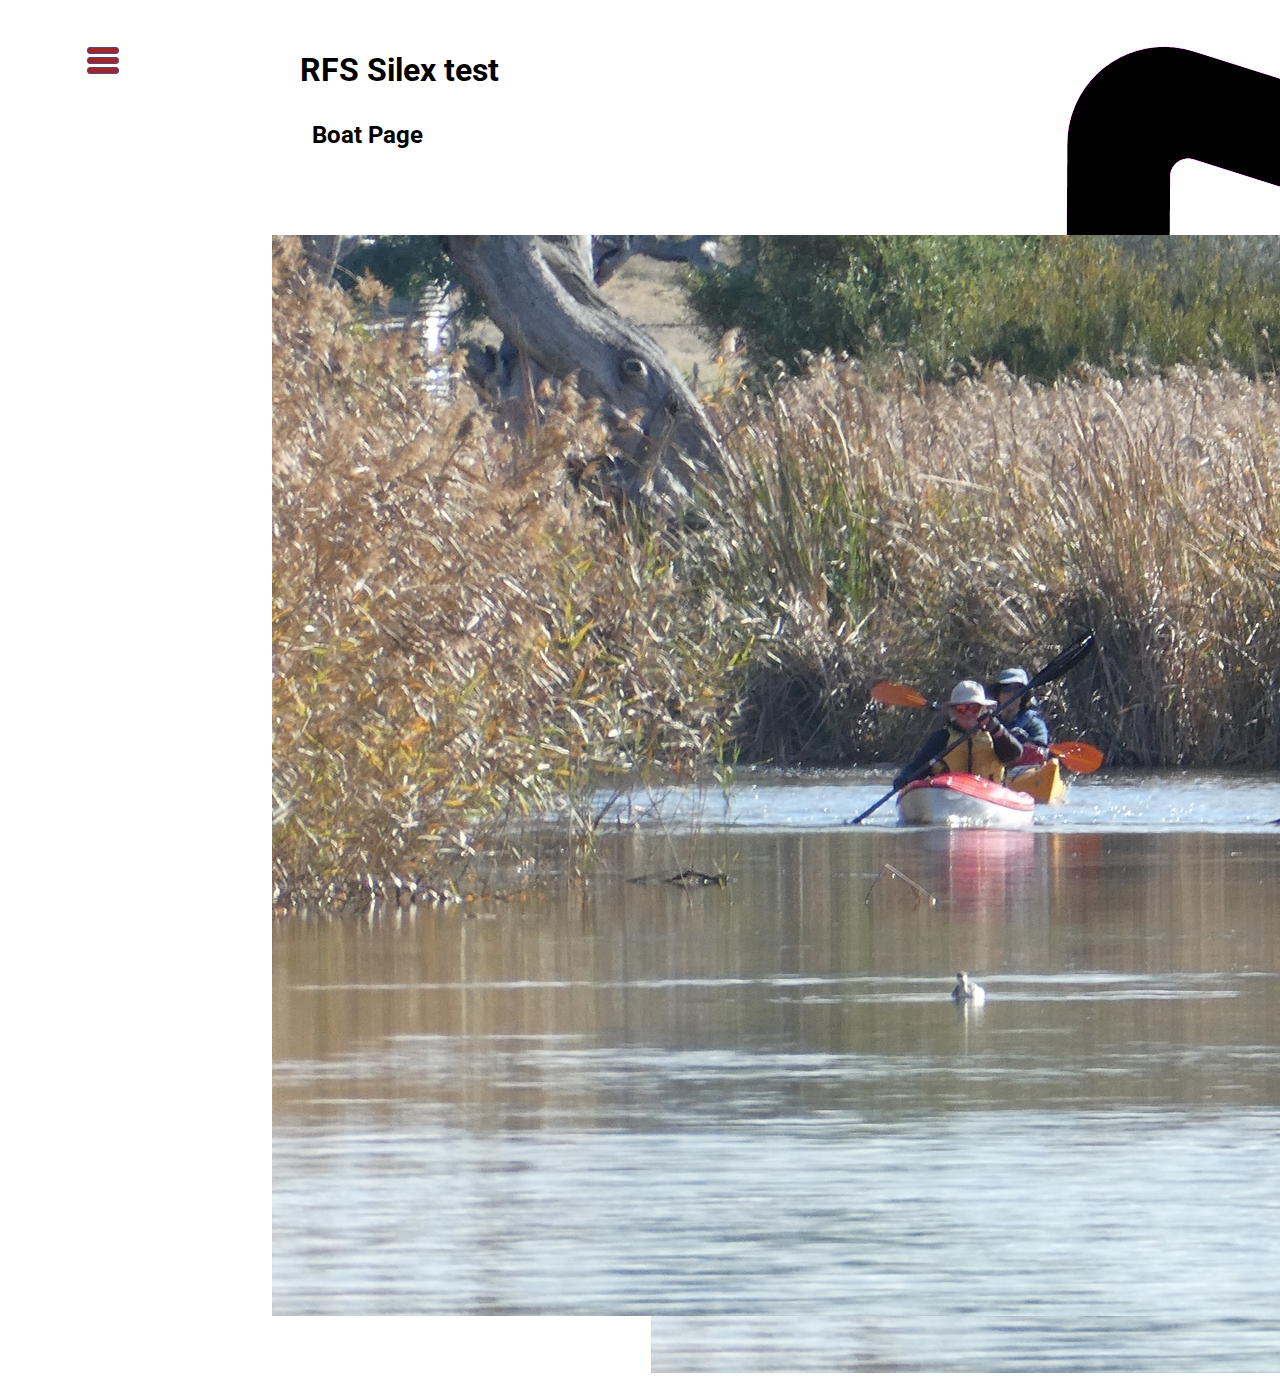
==== index.html @ 720c081d "Batch update" ====
<!DOCTYPE html><html class="" lang=""><head><script type="text/javascript" class="silex-json-styles" data-silex-static="">
    window.silex = window.silex || {}
    window.silex.data = {"site":{"width":1200},"pages":[{"id":"page-home","displayName":"Home","link":{"linkType":"LinkTypePage","href":"#!page-home"},"canDelete":true,"canProperties":true,"canMove":true,"canRename":true,"opened":false},{"id":"page-boat","displayName":"Boat","link":{"linkType":"LinkTypePage","href":"#!page-boat"},"canDelete":true,"canRename":true,"canMove":true,"canProperties":true}]}</script>
    <meta charset="UTF-8">
    <!-- generator meta tag -->
    <!-- leave this for stats and Silex version check -->
    <meta name="generator" content="Silex v2.2.14">
    <!-- End of generator meta tag -->
    <script type="text/javascript" src="https://editor.silex.me/static/2.12/jquery.js" data-silex-static=""></script>
    <script type="text/javascript" src="https://editor.silex.me/static/2.12/jquery-ui.js" data-silex-static="" data-silex-remove-publish=""></script>
    <script type="text/javascript" src="https://editor.silex.me/static/2.12/pageable.js" data-silex-static="" data-silex-remove-publish=""></script>
    <script type="text/javascript" src="https://editor.silex.me/static/2.12/front-end.js" data-silex-static=""></script>
    <link rel="stylesheet" href="https://editor.silex.me/static/2.12/normalize.css" data-silex-static="">
    <link rel="stylesheet" href="https://editor.silex.me/static/2.12/front-end.css" data-silex-static="">

    <style class="silex-style"></style>
    <script type="text/javascript" class="silex-script"></script>
    <style class="silex-inline-styles">.body-initial {background-color: rgba(255,255,255,1); position: static;}.silex-id-1474394621033-3 {position: static; margin-top: -1px;}.silex-id-1474394621032-2 {background-color: transparent; min-height: 436.9499816894531px; position: relative; margin-left: auto; margin-right: auto;}.silex-id-1478366450713-3 {background-color: transparent; position: static; margin-top: -1px;}.silex-id-1478366450713-2 {background-color: transparent; min-height: 100px; position: relative; margin-left: auto; margin-right: auto;}.silex-id-1442914737143-3 {width: 241px; top: 26px; left: 494px; min-height: 51px; position: absolute;}.silex-id-1721386607665-0 {width: 357px; min-height: 81px; position: absolute; top: 22.25px; left: 260px;}.silex-id-1721396195430-1 {width: 221px; height: 392px; position: absolute; top: 21.799999237060547px; left: 525px;}.silex-id-1721396267052-2 {width: 70px; min-height: 27px; position: absolute; background-color: transparent; top: 40px; left: 47px;}.silex-id-1721396365995-4 {width: 218px; min-height: 69.42500305175781px; position: absolute; top: 101px; left: 312px;}.silex-id-1721396398495-5 {width: 350px; height: 222px; position: absolute; top: 235px; left: 272px;}.silex-id-1721396726499-6 {width: 100px; height: 100px; position: absolute; top: 291.8000122308731px; left: 650.8000122308731px;}@media only screen and (max-width: 480px) {}</style>
    <title></title>
    

    
<style class="silex-prodotype-style" data-style-id="all-style">.text-element > .silex-element-content {font-family: 'Roboto', sans-serif;}</style><link href="https://fonts.googleapis.com/css?family=Roboto" rel="stylesheet" class="silex-custom-font"><meta name="viewport" content="width=device-width, initial-scale=1"><style class="silex-style-settings">.website-width {width: 1200px;}@media (min-width: 481px) {.silex-editor {min-width: 1400px;}}</style></head>

<body data-silex-id="body-initial" class="body-initial all-style enable-mobile prevent-resizable prevent-selectable editable-style silex-runtime" data-silex-type="container-element" style="">
    









    
    
    
















<section data-silex-type="container-element" class="container-element editable-style silex-id-1474394621033-3 section-element prevent-resizable page-page-1 page-home paged-element" data-silex-id="silex-id-1474394621033-3">
        <div data-silex-type="container-element" class="editable-style silex-element-content silex-id-1474394621032-2 container-element website-width selected" data-silex-id="silex-id-1474394621032-2" style=""><div data-silex-type="text-element" class="editable-style text-element silex-id-1721386607665-0" data-silex-id="silex-id-1721386607665-0" style=""><div class="silex-element-content normal"><h1>RFS Silex test<br></h1></div></div><div data-silex-type="image-element" class="editable-style image-element silex-id-1721396195430-1" data-silex-id="silex-id-1721396195430-1" style=""><img src="noun-cycling-mountain-bike-776375_RFS.png"></div><div data-silex-type="text-element" class="editable-style text-element silex-id-1721396267052-2 silex-component-hamburger prevent-resizable prevent-auto-z-index page-home paged-element page-boat" data-silex-id="silex-id-1721396267052-2" style=""><div class="silex-element-content normal"><style>.hamburger-menu_1721396949709_157 {position: absolute; z-index: 20;}.silex-editor .hamburger-menu_1721396949709_157 nav {left: -9999px;}.hamburger-menu_1721396949709_157 nav ul {margin-top: 80px;}.hamburger-menu_1721396949709_157 nav {opacity: 0; position: absolute; background-color: #6d7b23; transition: left 1s ease, height 0s ease 1s; left: -300px; width: 300px; height: 20px;}.hamburger-menu_1721396949709_157.open nav {opacity: 1; height: 100vh; left: 0; transition: left 1s ease, height 0s ease 0s;}.hamburger-menu_1721396949709_157 .nav-container {z-index: 10; position: absolute;}.hamburger-menu_1721396949709_157.open .nav-container {}.hamburger-menu_1721396949709_157 .hamburger-btn {z-index: 20; cursor: pointer; position: absolute;}.hamburger-menu_1721396949709_157 .hamburger-btn span {display: block; width: 30px; height: 5px; margin-bottom: 3px; position: relative; background-color: #a12626; border: 1px solid #564488; border-radius: 3px; transition: border-color 0.1s ease-in,
      opacity 0.1s ease-in,
      transform 0.1s ease-in,
      background 0.1s ease-in;}.hamburger-menu_1721396949709_157.open .hamburger-btn span {border-color: rgba(255, 255, 255, 0);}.hamburger-menu_1721396949709_157 .hamburger-btn span:first-child {transform-origin: 4px -2px;}.hamburger-menu_1721396949709_157.open .hamburger-btn span:first-child {transform: rotate(45deg) translate(7px, -4px);}.hamburger-menu_1721396949709_157.open .hamburger-btn span:nth-last-child(2) {opacity: 0;}.hamburger-menu_1721396949709_157 .hamburger-btn span:nth-child(3) {transform-origin: -11px 4px;}.hamburger-menu_1721396949709_157.open .hamburger-btn span:nth-child(3) {transform: rotate(-45deg) translate(0, 12px);}</style>
<!-- inspired by https://codepen.io/erikterwan/pen/EVzeRP -->
<div class="hamburger-menu_1721396949709_157 closed">
    <div class="hamburger-btn ">
      <span></span>
      <span></span>
      <span></span>
    </div>
    <div class="nav-container">
      <div class="prevent-scale">
        <nav class="">
            <ul>
            
                <li><a href="#!page-home" linktype="LinkTypePage" title="Homee" class="page-link-active">Home</a></li>
            
                <li><a href="#!page-boat" linktype="LinkTypePage" title="Canoe">Kayak</a></li>
            
            </ul>
        </nav>
      </div>
  </div>
</div>
<script>
(function() {
  var isOpen = false;
  function close() {
    isOpen = false;
    document.querySelector('.hamburger-menu_1721396949709_157').classList.remove('open');
    document.querySelector('.hamburger-menu_1721396949709_157').classList.add('closed');
  }
  function open() {
    isOpen = true;
    document.querySelector('.hamburger-menu_1721396949709_157').classList.add('open');
    document.querySelector('.hamburger-menu_1721396949709_157').classList.remove('closed');
  }
  function toggle() {
    if(isOpen) close();
    else open();
  }
  function scrollOrResize() {
    close();
    move();
  }
  var silexElement = document.querySelector('.hamburger-menu_1721396949709_157').closest('.editable-style');
  function move() {
    var data = window.silex
    var rect = silexElement.getBoundingClientRect();
    var offset = {
      top: rect.top + data.scrollTop,
      left: rect.left + data.scrollLeft,
    };
    var container = document.querySelector('.hamburger-menu_1721396949709_157 .nav-container');
    container.style.transform = 'translate(' + (data.scrollLeft - (offset.left/data.scale)) + 'px, ' + (data.scrollTop - (offset.top/data.scale)) + 'px)';
  }
  document.querySelector('.hamburger-menu_1721396949709_157 .hamburger-btn').addEventListener('click', function() { toggle(); });
  document.addEventListener('resize', scrollOrResize);
  document.addEventListener('scroll', scrollOrResize);
  scrollOrResize()
  setTimeout(() => scrollOrResize(), 0)
})();
</script>
</div></div></div>
    </section><section data-silex-type="container-element" class="container-element editable-style silex-id-1478366450713-3 section-element prevent-resizable page-page-1 page-home paged-element" data-silex-id="silex-id-1478366450713-3">
        <div data-silex-type="container-element" class="editable-style silex-element-content silex-id-1478366450713-2 container-element website-width" data-silex-id="silex-id-1478366450713-2">

            <div data-silex-id="silex-id-1442914737143-3" class="editable-style silex-id-1442914737143-3 text-element page-home paged-element page-boat" data-silex-type="text-element" style="">
                <div class="silex-element-content normal"><p>Powered by <a href="https://www.silex.me/" target="_blank" title="Silex website builder,  free and open source" linktype="LinkTypeExternal">Silex website builder</a></p></div>
            </div>
        </div>
    </section><div data-silex-type="text-element" class="editable-style text-element silex-id-1721396365995-4 page-boat paged-element" data-silex-id="silex-id-1721396365995-4" style=""><div class="silex-element-content normal"><h2>Boat Page<br></h2></div></div><div data-silex-type="image-element" class="editable-style image-element silex-id-1721396726499-6 page-boat paged-element" data-silex-id="silex-id-1721396726499-6" style=""><img src="P1000773_trim.jpg"></div><div data-silex-type="image-element" class="editable-style image-element silex-id-1721396398495-5 page-boat paged-element" data-silex-id="silex-id-1721396398495-5" style=""><img src="P1000773_trim.jpg"></div></body></html>
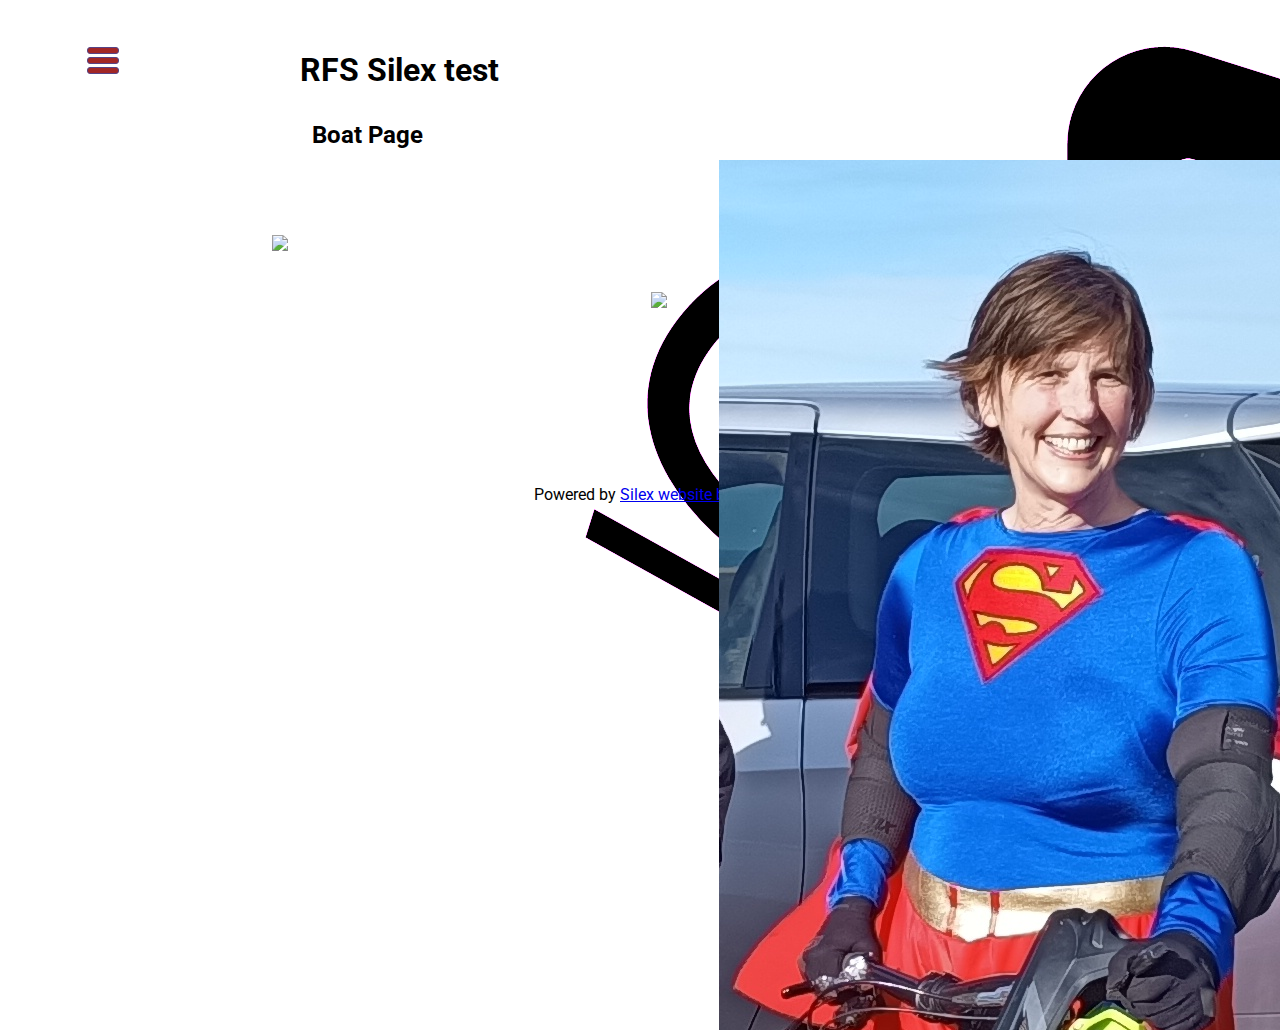
==== commit 5e05b2db: "Batch update" ====
--- a/index.html
+++ b/index.html
@@ -15,7 +15,7 @@
 
     <style class="silex-style"></style>
     <script type="text/javascript" class="silex-script"></script>
-    <style class="silex-inline-styles">.body-initial {background-color: rgba(255,255,255,1); position: static;}.silex-id-1474394621033-3 {position: static; margin-top: -1px;}.silex-id-1474394621032-2 {background-color: transparent; min-height: 436.9499816894531px; position: relative; margin-left: auto; margin-right: auto;}.silex-id-1478366450713-3 {background-color: transparent; position: static; margin-top: -1px;}.silex-id-1478366450713-2 {background-color: transparent; min-height: 100px; position: relative; margin-left: auto; margin-right: auto;}.silex-id-1442914737143-3 {width: 241px; top: 26px; left: 494px; min-height: 51px; position: absolute;}.silex-id-1721386607665-0 {width: 357px; min-height: 81px; position: absolute; top: 22.25px; left: 260px;}.silex-id-1721396195430-1 {width: 221px; height: 392px; position: absolute; top: 21.799999237060547px; left: 525px;}.silex-id-1721396267052-2 {width: 70px; min-height: 27px; position: absolute; background-color: transparent; top: 40px; left: 47px;}.silex-id-1721396365995-4 {width: 218px; min-height: 69.42500305175781px; position: absolute; top: 101px; left: 312px;}.silex-id-1721396398495-5 {width: 350px; height: 222px; position: absolute; top: 235px; left: 272px;}.silex-id-1721396726499-6 {width: 100px; height: 100px; position: absolute; top: 291.8000122308731px; left: 650.8000122308731px;}@media only screen and (max-width: 480px) {}</style>
+    <style class="silex-inline-styles">.body-initial {background-color: rgba(255,255,255,1); position: static;}.silex-id-1474394621033-3 {position: static; margin-top: -1px;}.silex-id-1474394621032-2 {background-color: transparent; min-height: 436.9499816894531px; position: relative; margin-left: auto; margin-right: auto;}.silex-id-1478366450713-3 {background-color: transparent; position: static; margin-top: -1px;}.silex-id-1478366450713-2 {background-color: transparent; min-height: 100px; position: relative; margin-left: auto; margin-right: auto;}.silex-id-1442914737143-3 {width: 241px; top: 26px; left: 494px; min-height: 51px; position: absolute;}.silex-id-1721386607665-0 {width: 357px; min-height: 81px; position: absolute; top: 22.25px; left: 260px;}.silex-id-1721396195430-1 {width: 221px; height: 392px; position: absolute; top: 21.799999237060547px; left: 525px;}.silex-id-1721396267052-2 {width: 70px; min-height: 27px; position: absolute; background-color: transparent; top: 40px; left: 47px;}.silex-id-1721396365995-4 {width: 218px; min-height: 69.42500305175781px; position: absolute; top: 101px; left: 312px;}.silex-id-1721396398495-5 {width: 350px; height: 222px; position: absolute; top: 235px; left: 272px;}.silex-id-1721396726499-6 {width: 100px; height: 100px; position: absolute; top: 291.8000122308731px; left: 650.8000122308731px;}.silex-id-1721397256689-8 {width: 149px; height: 120px; position: absolute; top: 160px; left: 719px;}@media only screen and (max-width: 480px) {}</style>
     <title></title>
     
 
@@ -53,7 +53,7 @@
 
 
 <section data-silex-type="container-element" class="container-element editable-style silex-id-1474394621033-3 section-element prevent-resizable page-page-1 page-home paged-element" data-silex-id="silex-id-1474394621033-3">
-        <div data-silex-type="container-element" class="editable-style silex-element-content silex-id-1474394621032-2 container-element website-width selected" data-silex-id="silex-id-1474394621032-2" style=""><div data-silex-type="text-element" class="editable-style text-element silex-id-1721386607665-0" data-silex-id="silex-id-1721386607665-0" style=""><div class="silex-element-content normal"><h1>RFS Silex test<br></h1></div></div><div data-silex-type="image-element" class="editable-style image-element silex-id-1721396195430-1" data-silex-id="silex-id-1721396195430-1" style=""><img src="noun-cycling-mountain-bike-776375_RFS.png"></div><div data-silex-type="text-element" class="editable-style text-element silex-id-1721396267052-2 silex-component-hamburger prevent-resizable prevent-auto-z-index page-home paged-element page-boat" data-silex-id="silex-id-1721396267052-2" style=""><div class="silex-element-content normal"><style>.hamburger-menu_1721396949709_157 {position: absolute; z-index: 20;}.silex-editor .hamburger-menu_1721396949709_157 nav {left: -9999px;}.hamburger-menu_1721396949709_157 nav ul {margin-top: 80px;}.hamburger-menu_1721396949709_157 nav {opacity: 0; position: absolute; background-color: #6d7b23; transition: left 1s ease, height 0s ease 1s; left: -300px; width: 300px; height: 20px;}.hamburger-menu_1721396949709_157.open nav {opacity: 1; height: 100vh; left: 0; transition: left 1s ease, height 0s ease 0s;}.hamburger-menu_1721396949709_157 .nav-container {z-index: 10; position: absolute;}.hamburger-menu_1721396949709_157.open .nav-container {}.hamburger-menu_1721396949709_157 .hamburger-btn {z-index: 20; cursor: pointer; position: absolute;}.hamburger-menu_1721396949709_157 .hamburger-btn span {display: block; width: 30px; height: 5px; margin-bottom: 3px; position: relative; background-color: #a12626; border: 1px solid #564488; border-radius: 3px; transition: border-color 0.1s ease-in,
+        <div data-silex-type="container-element" class="editable-style silex-element-content silex-id-1474394621032-2 container-element website-width selected" data-silex-id="silex-id-1474394621032-2" style=""><div data-silex-type="text-element" class="editable-style text-element silex-id-1721386607665-0" data-silex-id="silex-id-1721386607665-0" style=""><div class="silex-element-content normal"><h1>RFS Silex test<br></h1></div></div><div data-silex-type="image-element" class="editable-style image-element silex-id-1721396195430-1 page-home paged-element page-boat" data-silex-id="silex-id-1721396195430-1" style=""><img src="noun-cycling-mountain-bike-776375_RFS.png"></div><div data-silex-type="text-element" class="editable-style text-element silex-id-1721396267052-2 silex-component-hamburger prevent-resizable prevent-auto-z-index page-home paged-element page-boat" data-silex-id="silex-id-1721396267052-2" style=""><div class="silex-element-content normal"><style>.hamburger-menu_1721396949709_157 {position: absolute; z-index: 20;}.silex-editor .hamburger-menu_1721396949709_157 nav {left: -9999px;}.hamburger-menu_1721396949709_157 nav ul {margin-top: 80px;}.hamburger-menu_1721396949709_157 nav {opacity: 0; position: absolute; background-color: #6d7b23; transition: left 1s ease, height 0s ease 1s; left: -300px; width: 300px; height: 20px;}.hamburger-menu_1721396949709_157.open nav {opacity: 1; height: 100vh; left: 0; transition: left 1s ease, height 0s ease 0s;}.hamburger-menu_1721396949709_157 .nav-container {z-index: 10; position: absolute;}.hamburger-menu_1721396949709_157.open .nav-container {}.hamburger-menu_1721396949709_157 .hamburger-btn {z-index: 20; cursor: pointer; position: absolute;}.hamburger-menu_1721396949709_157 .hamburger-btn span {display: block; width: 30px; height: 5px; margin-bottom: 3px; position: relative; background-color: #a12626; border: 1px solid #564488; border-radius: 3px; transition: border-color 0.1s ease-in,
       opacity 0.1s ease-in,
       transform 0.1s ease-in,
       background 0.1s ease-in;}.hamburger-menu_1721396949709_157.open .hamburger-btn span {border-color: rgba(255, 255, 255, 0);}.hamburger-menu_1721396949709_157 .hamburger-btn span:first-child {transform-origin: 4px -2px;}.hamburger-menu_1721396949709_157.open .hamburger-btn span:first-child {transform: rotate(45deg) translate(7px, -4px);}.hamburger-menu_1721396949709_157.open .hamburger-btn span:nth-last-child(2) {opacity: 0;}.hamburger-menu_1721396949709_157 .hamburger-btn span:nth-child(3) {transform-origin: -11px 4px;}.hamburger-menu_1721396949709_157.open .hamburger-btn span:nth-child(3) {transform: rotate(-45deg) translate(0, 12px);}</style>
@@ -69,9 +69,9 @@
         <nav class="">
             <ul>
             
-                <li><a href="#!page-home" linktype="LinkTypePage" title="Homee" class="page-link-active">Home</a></li>
+                <li><a href="#!page-home" linktype="LinkTypePage" title="Homee" class="">Home</a></li>
             
-                <li><a href="#!page-boat" linktype="LinkTypePage" title="Canoe">Kayak</a></li>
+                <li><a href="#!page-boat" linktype="LinkTypePage" title="Canoe" class="page-link-active">Kayak</a></li>
             
             </ul>
         </nav>
@@ -125,4 +125,4 @@
                 <div class="silex-element-content normal"><p>Powered by <a href="https://www.silex.me/" target="_blank" title="Silex website builder,  free and open source" linktype="LinkTypeExternal">Silex website builder</a></p></div>
             </div>
         </div>
-    </section><div data-silex-type="text-element" class="editable-style text-element silex-id-1721396365995-4 page-boat paged-element" data-silex-id="silex-id-1721396365995-4" style=""><div class="silex-element-content normal"><h2>Boat Page<br></h2></div></div><div data-silex-type="image-element" class="editable-style image-element silex-id-1721396726499-6 page-boat paged-element" data-silex-id="silex-id-1721396726499-6" style=""><img src="P1000773_trim.jpg"></div><div data-silex-type="image-element" class="editable-style image-element silex-id-1721396398495-5 page-boat paged-element" data-silex-id="silex-id-1721396398495-5" style=""><img src="P1000773_trim.jpg"></div></body></html>+    </section><div data-silex-type="text-element" class="editable-style text-element silex-id-1721396365995-4 page-boat paged-element" data-silex-id="silex-id-1721396365995-4" style=""><div class="silex-element-content normal"><h2>Boat Page<br></h2></div></div><div data-silex-type="image-element" class="editable-style image-element silex-id-1721396726499-6 page-boat paged-element" data-silex-id="silex-id-1721396726499-6" style=""><img src="P1000773_trim.jpg"></div><div data-silex-type="image-element" class="editable-style image-element silex-id-1721396398495-5 page-boat paged-element" data-silex-id="silex-id-1721396398495-5" style=""><img src="P1000773_trim.jpg"></div><div data-silex-type="image-element" class="editable-style image-element silex-id-1721397256689-8 page-boat paged-element" data-silex-id="silex-id-1721397256689-8" style=""><img src="image1.png"></div></body></html>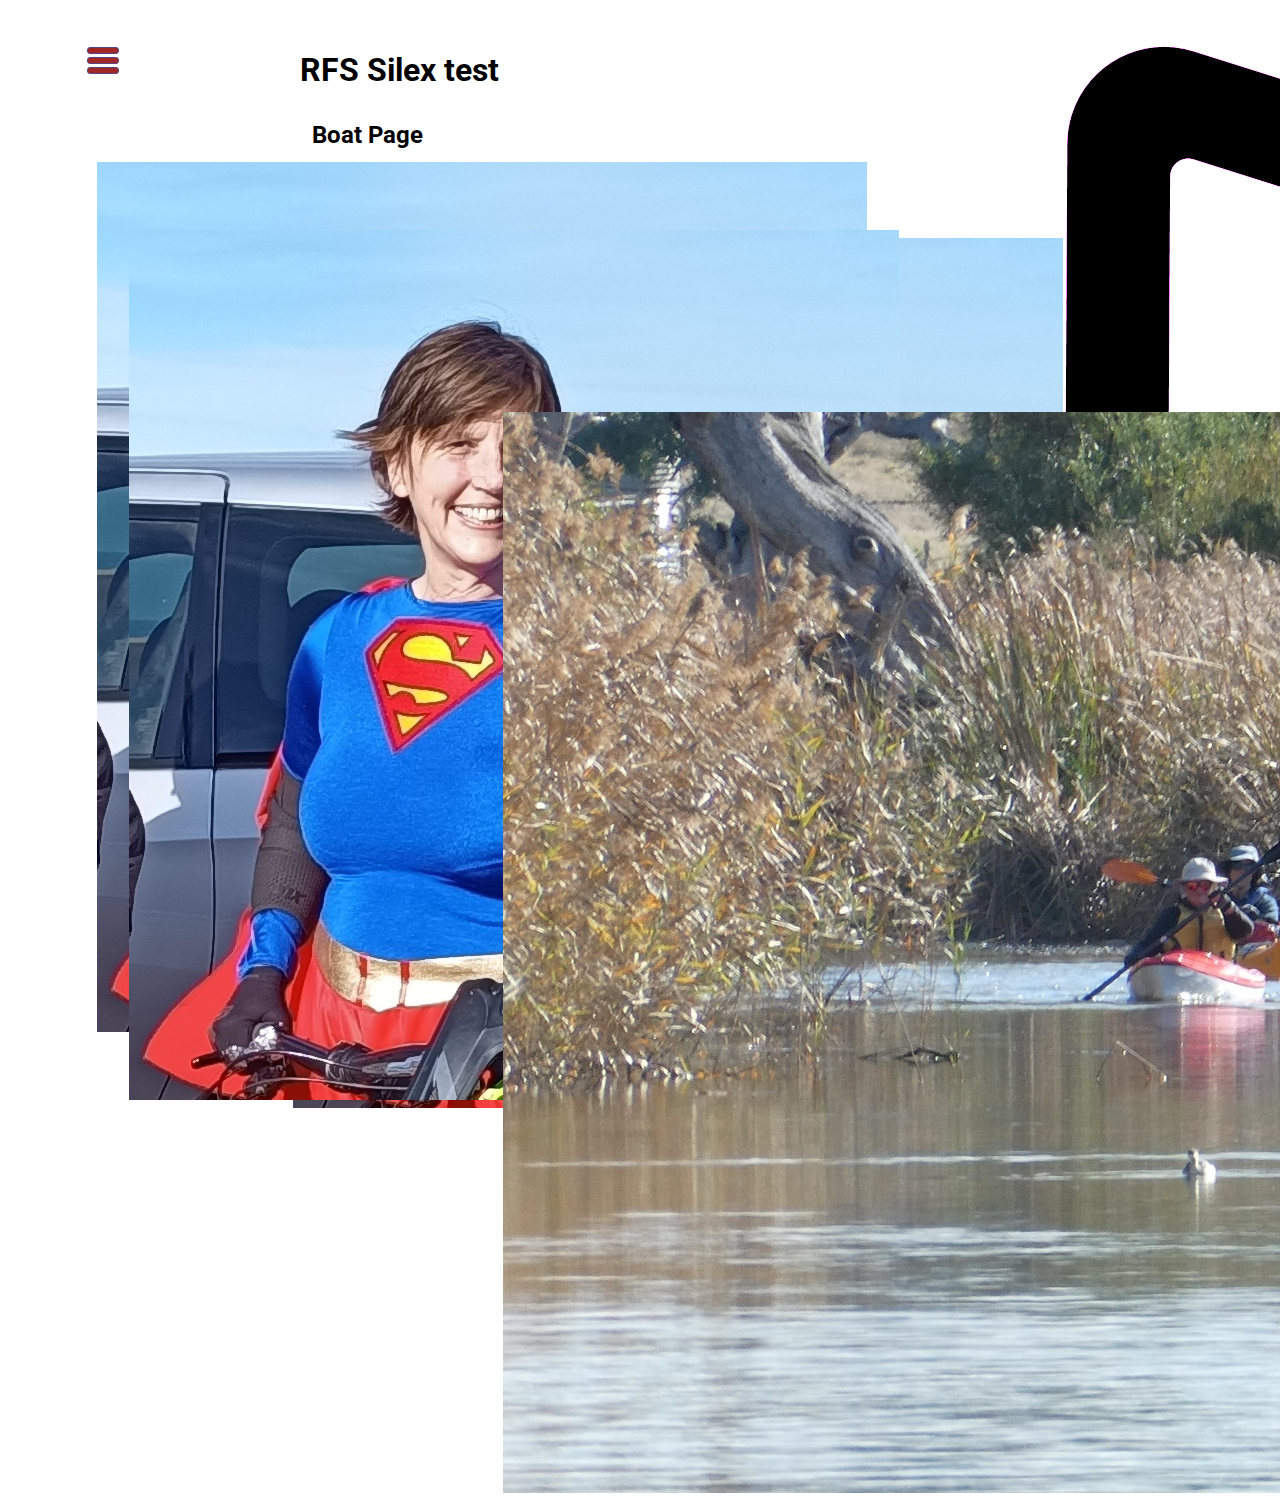
==== commit d6c330eb: "Batch update" ====
--- a/index.html
+++ b/index.html
@@ -1,6 +1,6 @@
 <!DOCTYPE html><html class="" lang=""><head><script type="text/javascript" class="silex-json-styles" data-silex-static="">
     window.silex = window.silex || {}
-    window.silex.data = {"site":{"width":1200},"pages":[{"id":"page-home","displayName":"Home","link":{"linkType":"LinkTypePage","href":"#!page-home"},"canDelete":true,"canProperties":true,"canMove":true,"canRename":true,"opened":false},{"id":"page-boat","displayName":"Boat","link":{"linkType":"LinkTypePage","href":"#!page-boat"},"canDelete":true,"canRename":true,"canMove":true,"canProperties":true}]}</script>
+    window.silex.data = {"site":{"width":1200},"pages":[{"id":"page-home","displayName":"Home","link":{"linkType":"LinkTypePage","href":"#!page-home"},"canDelete":true,"canProperties":true,"canMove":true,"canRename":true,"opened":false},{"id":"page-boat","displayName":"Boat","link":{"linkType":"LinkTypePage","href":"#!page-boat"},"canDelete":true,"canRename":true,"canMove":true,"canProperties":true},{"id":"page-rock","displayName":"Rock","link":{"linkType":"LinkTypePage","href":"#!page-rock"},"canDelete":true,"canRename":true,"canMove":true,"canProperties":true}]}</script>
     <meta charset="UTF-8">
     <!-- generator meta tag -->
     <!-- leave this for stats and Silex version check -->
@@ -15,7 +15,7 @@
 
     <style class="silex-style"></style>
     <script type="text/javascript" class="silex-script"></script>
-    <style class="silex-inline-styles">.body-initial {background-color: rgba(255,255,255,1); position: static;}.silex-id-1474394621033-3 {position: static; margin-top: -1px;}.silex-id-1474394621032-2 {background-color: transparent; min-height: 436.9499816894531px; position: relative; margin-left: auto; margin-right: auto;}.silex-id-1478366450713-3 {background-color: transparent; position: static; margin-top: -1px;}.silex-id-1478366450713-2 {background-color: transparent; min-height: 100px; position: relative; margin-left: auto; margin-right: auto;}.silex-id-1442914737143-3 {width: 241px; top: 26px; left: 494px; min-height: 51px; position: absolute;}.silex-id-1721386607665-0 {width: 357px; min-height: 81px; position: absolute; top: 22.25px; left: 260px;}.silex-id-1721396195430-1 {width: 221px; height: 392px; position: absolute; top: 21.799999237060547px; left: 525px;}.silex-id-1721396267052-2 {width: 70px; min-height: 27px; position: absolute; background-color: transparent; top: 40px; left: 47px;}.silex-id-1721396365995-4 {width: 218px; min-height: 69.42500305175781px; position: absolute; top: 101px; left: 312px;}.silex-id-1721396398495-5 {width: 350px; height: 222px; position: absolute; top: 235px; left: 272px;}.silex-id-1721396726499-6 {width: 100px; height: 100px; position: absolute; top: 291.8000122308731px; left: 650.8000122308731px;}.silex-id-1721397256689-8 {width: 149px; height: 120px; position: absolute; top: 160px; left: 719px;}@media only screen and (max-width: 480px) {}</style>
+    <style class="silex-inline-styles">.body-initial {background-color: rgba(255,255,255,1); position: static;}.silex-id-1474394621033-3 {position: static; margin-top: -1px;}.silex-id-1474394621032-2 {background-color: transparent; min-height: 436.9499816894531px; position: relative; margin-left: auto; margin-right: auto;}.silex-id-1478366450713-3 {background-color: transparent; position: static; margin-top: -1px;}.silex-id-1478366450713-2 {background-color: transparent; min-height: 100px; position: relative; margin-left: auto; margin-right: auto;}.silex-id-1442914737143-3 {width: 241px; top: 26px; left: 494px; min-height: 51px; position: absolute;}.silex-id-1721386607665-0 {width: 357px; min-height: 81px; position: absolute; top: 22.25px; left: 260px;}.silex-id-1721396195430-1 {width: 221px; height: 392px; position: absolute; top: 21.799999237060547px; left: 525px;}.silex-id-1721396267052-2 {width: 70px; min-height: 27px; position: absolute; background-color: transparent; top: 40px; left: 47px;}.silex-id-1721396365995-4 {width: 218px; min-height: 69.42500305175781px; position: absolute; top: 101px; left: 312px;}.silex-id-1721397374177-9 {width: 239px; height: 275px; position: absolute; top: 155px; left: 57px;}.silex-id-1721397445783-10 {width: 291px; height: 312px; position: absolute; top: 238px; left: 293px;}.silex-id-1721397480163-11 {width: 306px; height: 303px; position: absolute; top: 230.19998931884766px; left: 129.00000762939453px;}.silex-id-1721397860298-14 {width: 100px; height: 100px; position: absolute; top: 412px; left: 503px;}@media only screen and (max-width: 480px) {}</style>
     <title></title>
     
 
@@ -53,12 +53,12 @@
 
 
 <section data-silex-type="container-element" class="container-element editable-style silex-id-1474394621033-3 section-element prevent-resizable page-page-1 page-home paged-element" data-silex-id="silex-id-1474394621033-3">
-        <div data-silex-type="container-element" class="editable-style silex-element-content silex-id-1474394621032-2 container-element website-width selected" data-silex-id="silex-id-1474394621032-2" style=""><div data-silex-type="text-element" class="editable-style text-element silex-id-1721386607665-0" data-silex-id="silex-id-1721386607665-0" style=""><div class="silex-element-content normal"><h1>RFS Silex test<br></h1></div></div><div data-silex-type="image-element" class="editable-style image-element silex-id-1721396195430-1 page-home paged-element page-boat" data-silex-id="silex-id-1721396195430-1" style=""><img src="noun-cycling-mountain-bike-776375_RFS.png"></div><div data-silex-type="text-element" class="editable-style text-element silex-id-1721396267052-2 silex-component-hamburger prevent-resizable prevent-auto-z-index page-home paged-element page-boat" data-silex-id="silex-id-1721396267052-2" style=""><div class="silex-element-content normal"><style>.hamburger-menu_1721396949709_157 {position: absolute; z-index: 20;}.silex-editor .hamburger-menu_1721396949709_157 nav {left: -9999px;}.hamburger-menu_1721396949709_157 nav ul {margin-top: 80px;}.hamburger-menu_1721396949709_157 nav {opacity: 0; position: absolute; background-color: #6d7b23; transition: left 1s ease, height 0s ease 1s; left: -300px; width: 300px; height: 20px;}.hamburger-menu_1721396949709_157.open nav {opacity: 1; height: 100vh; left: 0; transition: left 1s ease, height 0s ease 0s;}.hamburger-menu_1721396949709_157 .nav-container {z-index: 10; position: absolute;}.hamburger-menu_1721396949709_157.open .nav-container {}.hamburger-menu_1721396949709_157 .hamburger-btn {z-index: 20; cursor: pointer; position: absolute;}.hamburger-menu_1721396949709_157 .hamburger-btn span {display: block; width: 30px; height: 5px; margin-bottom: 3px; position: relative; background-color: #a12626; border: 1px solid #564488; border-radius: 3px; transition: border-color 0.1s ease-in,
+        <div data-silex-type="container-element" class="editable-style silex-element-content silex-id-1474394621032-2 container-element website-width selected" data-silex-id="silex-id-1474394621032-2" style=""><div data-silex-type="text-element" class="editable-style text-element silex-id-1721386607665-0" data-silex-id="silex-id-1721386607665-0" style=""><div class="silex-element-content normal"><h1>RFS Silex test<br></h1></div></div><div data-silex-type="image-element" class="editable-style image-element silex-id-1721396195430-1 page-home paged-element page-boat" data-silex-id="silex-id-1721396195430-1" style=""><img src="noun-cycling-mountain-bike-776375_RFS.png"></div><div data-silex-type="text-element" class="editable-style text-element silex-id-1721396267052-2 silex-component-hamburger prevent-resizable prevent-auto-z-index page-home paged-element page-boat page-rock" data-silex-id="silex-id-1721396267052-2" style=""><div class="silex-element-content normal"><style>.hamburger-menu_1721398228357_553 {position: absolute; z-index: 20;}.silex-editor .hamburger-menu_1721398228357_553 nav {left: -9999px;}.hamburger-menu_1721398228357_553 nav ul {margin-top: 80px;}.hamburger-menu_1721398228357_553 nav {opacity: 0; position: absolute; background-color: #6d7b23; transition: left 1s ease, height 0s ease 1s; left: -300px; width: 300px; height: 20px;}.hamburger-menu_1721398228357_553.open nav {opacity: 1; height: 100vh; left: 0; transition: left 1s ease, height 0s ease 0s;}.hamburger-menu_1721398228357_553 .nav-container {z-index: 10; position: absolute;}.hamburger-menu_1721398228357_553.open .nav-container {}.hamburger-menu_1721398228357_553 .hamburger-btn {z-index: 20; cursor: pointer; position: absolute;}.hamburger-menu_1721398228357_553 .hamburger-btn span {display: block; width: 30px; height: 5px; margin-bottom: 3px; position: relative; background-color: #a12626; border: 1px solid #564488; border-radius: 3px; transition: border-color 0.1s ease-in,
       opacity 0.1s ease-in,
       transform 0.1s ease-in,
-      background 0.1s ease-in;}.hamburger-menu_1721396949709_157.open .hamburger-btn span {border-color: rgba(255, 255, 255, 0);}.hamburger-menu_1721396949709_157 .hamburger-btn span:first-child {transform-origin: 4px -2px;}.hamburger-menu_1721396949709_157.open .hamburger-btn span:first-child {transform: rotate(45deg) translate(7px, -4px);}.hamburger-menu_1721396949709_157.open .hamburger-btn span:nth-last-child(2) {opacity: 0;}.hamburger-menu_1721396949709_157 .hamburger-btn span:nth-child(3) {transform-origin: -11px 4px;}.hamburger-menu_1721396949709_157.open .hamburger-btn span:nth-child(3) {transform: rotate(-45deg) translate(0, 12px);}</style>
+      background 0.1s ease-in;}.hamburger-menu_1721398228357_553.open .hamburger-btn span {border-color: rgba(255, 255, 255, 0);}.hamburger-menu_1721398228357_553 .hamburger-btn span:first-child {transform-origin: 4px -2px;}.hamburger-menu_1721398228357_553.open .hamburger-btn span:first-child {transform: rotate(45deg) translate(7px, -4px);}.hamburger-menu_1721398228357_553.open .hamburger-btn span:nth-last-child(2) {opacity: 0;}.hamburger-menu_1721398228357_553 .hamburger-btn span:nth-child(3) {transform-origin: -11px 4px;}.hamburger-menu_1721398228357_553.open .hamburger-btn span:nth-child(3) {transform: rotate(-45deg) translate(0, 12px);}</style>
 <!-- inspired by https://codepen.io/erikterwan/pen/EVzeRP -->
-<div class="hamburger-menu_1721396949709_157 closed">
+<div class="hamburger-menu_1721398228357_553 closed">
     <div class="hamburger-btn ">
       <span></span>
       <span></span>
@@ -69,9 +69,11 @@
         <nav class="">
             <ul>
             
-                <li><a href="#!page-home" linktype="LinkTypePage" title="Homee" class="">Home</a></li>
+                <li><a href="#!page-home" linktype="LinkTypePage" title="Homee">Home</a></li>
             
-                <li><a href="#!page-boat" linktype="LinkTypePage" title="Canoe" class="page-link-active">Kayak</a></li>
+                <li><a href="#!page-boat" linktype="LinkTypePage" title="Canoe">Kayak</a></li>
+            
+                <li><a href="#!page-rock" linktype="LinkTypePage" title="Wok">Rock</a></li>
             
             </ul>
         </nav>
@@ -83,13 +85,13 @@
   var isOpen = false;
   function close() {
     isOpen = false;
-    document.querySelector('.hamburger-menu_1721396949709_157').classList.remove('open');
-    document.querySelector('.hamburger-menu_1721396949709_157').classList.add('closed');
+    document.querySelector('.hamburger-menu_1721398228357_553').classList.remove('open');
+    document.querySelector('.hamburger-menu_1721398228357_553').classList.add('closed');
   }
   function open() {
     isOpen = true;
-    document.querySelector('.hamburger-menu_1721396949709_157').classList.add('open');
-    document.querySelector('.hamburger-menu_1721396949709_157').classList.remove('closed');
+    document.querySelector('.hamburger-menu_1721398228357_553').classList.add('open');
+    document.querySelector('.hamburger-menu_1721398228357_553').classList.remove('closed');
   }
   function toggle() {
     if(isOpen) close();
@@ -99,7 +101,7 @@
     close();
     move();
   }
-  var silexElement = document.querySelector('.hamburger-menu_1721396949709_157').closest('.editable-style');
+  var silexElement = document.querySelector('.hamburger-menu_1721398228357_553').closest('.editable-style');
   function move() {
     var data = window.silex
     var rect = silexElement.getBoundingClientRect();
@@ -107,17 +109,17 @@
       top: rect.top + data.scrollTop,
       left: rect.left + data.scrollLeft,
     };
-    var container = document.querySelector('.hamburger-menu_1721396949709_157 .nav-container');
+    var container = document.querySelector('.hamburger-menu_1721398228357_553 .nav-container');
     container.style.transform = 'translate(' + (data.scrollLeft - (offset.left/data.scale)) + 'px, ' + (data.scrollTop - (offset.top/data.scale)) + 'px)';
   }
-  document.querySelector('.hamburger-menu_1721396949709_157 .hamburger-btn').addEventListener('click', function() { toggle(); });
+  document.querySelector('.hamburger-menu_1721398228357_553 .hamburger-btn').addEventListener('click', function() { toggle(); });
   document.addEventListener('resize', scrollOrResize);
   document.addEventListener('scroll', scrollOrResize);
   scrollOrResize()
   setTimeout(() => scrollOrResize(), 0)
 })();
 </script>
-</div></div></div>
+</div></div><div data-silex-type="image-element" class="editable-style image-element silex-id-1721397374177-9" data-silex-id="silex-id-1721397374177-9" style=""><img src="image1.png"></div></div>
     </section><section data-silex-type="container-element" class="container-element editable-style silex-id-1478366450713-3 section-element prevent-resizable page-page-1 page-home paged-element" data-silex-id="silex-id-1478366450713-3">
         <div data-silex-type="container-element" class="editable-style silex-element-content silex-id-1478366450713-2 container-element website-width" data-silex-id="silex-id-1478366450713-2">
 
@@ -125,4 +127,4 @@
                 <div class="silex-element-content normal"><p>Powered by <a href="https://www.silex.me/" target="_blank" title="Silex website builder,  free and open source" linktype="LinkTypeExternal">Silex website builder</a></p></div>
             </div>
         </div>
-    </section><div data-silex-type="text-element" class="editable-style text-element silex-id-1721396365995-4 page-boat paged-element" data-silex-id="silex-id-1721396365995-4" style=""><div class="silex-element-content normal"><h2>Boat Page<br></h2></div></div><div data-silex-type="image-element" class="editable-style image-element silex-id-1721396726499-6 page-boat paged-element" data-silex-id="silex-id-1721396726499-6" style=""><img src="P1000773_trim.jpg"></div><div data-silex-type="image-element" class="editable-style image-element silex-id-1721396398495-5 page-boat paged-element" data-silex-id="silex-id-1721396398495-5" style=""><img src="P1000773_trim.jpg"></div><div data-silex-type="image-element" class="editable-style image-element silex-id-1721397256689-8 page-boat paged-element" data-silex-id="silex-id-1721397256689-8" style=""><img src="image1.png"></div></body></html>+    </section><div data-silex-type="text-element" class="editable-style text-element silex-id-1721396365995-4 page-boat paged-element" data-silex-id="silex-id-1721396365995-4" style=""><div class="silex-element-content normal"><h2>Boat Page<br></h2></div></div><div data-silex-type="image-element" class="editable-style image-element silex-id-1721397445783-10 page-rock paged-element" data-silex-id="silex-id-1721397445783-10" style=""><img src="image1.png"></div><div data-silex-type="image-element" class="editable-style image-element silex-id-1721397480163-11 page-boat paged-element" data-silex-id="silex-id-1721397480163-11" style=""><img src="image1.png"></div><div data-silex-type="image-element" class="editable-style image-element silex-id-1721397860298-14 page-boat paged-element" data-silex-id="silex-id-1721397860298-14"><img src="P1000773_trim.jpg"></div></body></html>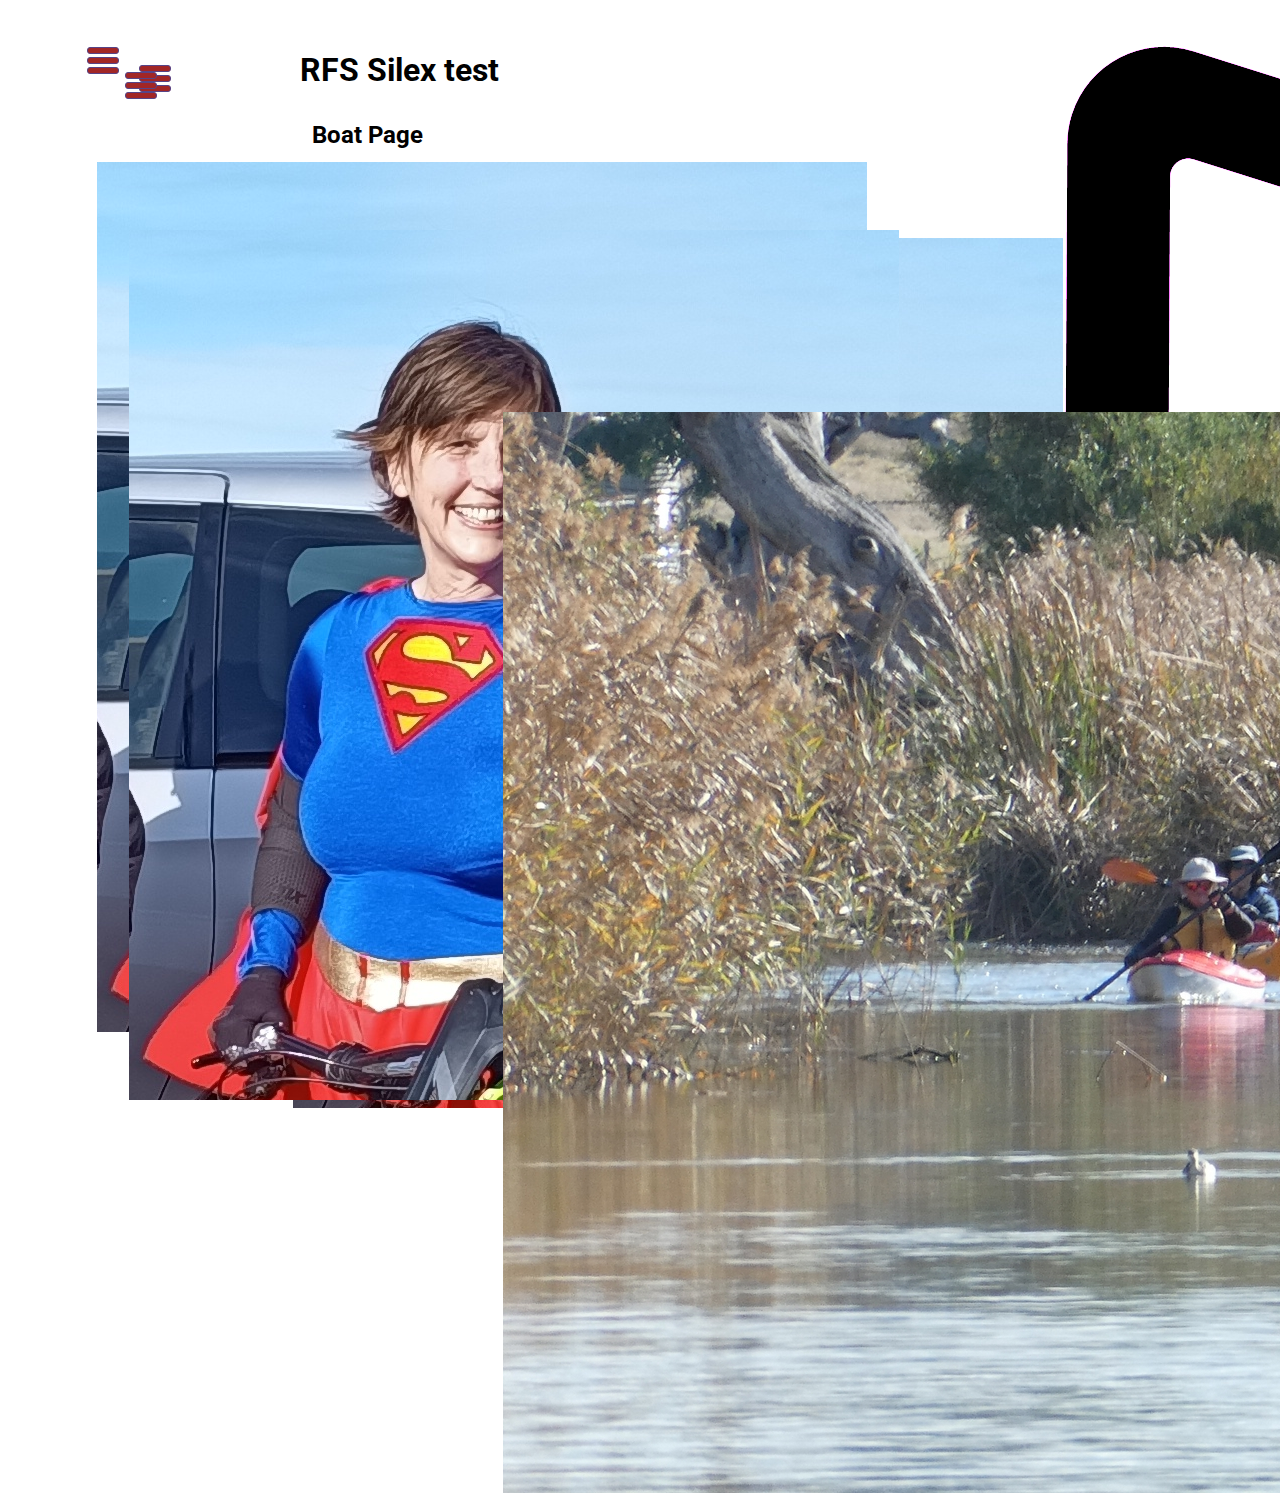
==== commit 88a7a3cb: "Batch update" ====
--- a/index.html
+++ b/index.html
@@ -15,7 +15,7 @@
 
     <style class="silex-style"></style>
     <script type="text/javascript" class="silex-script"></script>
-    <style class="silex-inline-styles">.body-initial {background-color: rgba(255,255,255,1); position: static;}.silex-id-1474394621033-3 {position: static; margin-top: -1px;}.silex-id-1474394621032-2 {background-color: transparent; min-height: 436.9499816894531px; position: relative; margin-left: auto; margin-right: auto;}.silex-id-1478366450713-3 {background-color: transparent; position: static; margin-top: -1px;}.silex-id-1478366450713-2 {background-color: transparent; min-height: 100px; position: relative; margin-left: auto; margin-right: auto;}.silex-id-1442914737143-3 {width: 241px; top: 26px; left: 494px; min-height: 51px; position: absolute;}.silex-id-1721386607665-0 {width: 357px; min-height: 81px; position: absolute; top: 22.25px; left: 260px;}.silex-id-1721396195430-1 {width: 221px; height: 392px; position: absolute; top: 21.799999237060547px; left: 525px;}.silex-id-1721396267052-2 {width: 70px; min-height: 27px; position: absolute; background-color: transparent; top: 40px; left: 47px;}.silex-id-1721396365995-4 {width: 218px; min-height: 69.42500305175781px; position: absolute; top: 101px; left: 312px;}.silex-id-1721397374177-9 {width: 239px; height: 275px; position: absolute; top: 155px; left: 57px;}.silex-id-1721397445783-10 {width: 291px; height: 312px; position: absolute; top: 238px; left: 293px;}.silex-id-1721397480163-11 {width: 306px; height: 303px; position: absolute; top: 230.19998931884766px; left: 129.00000762939453px;}.silex-id-1721397860298-14 {width: 100px; height: 100px; position: absolute; top: 412px; left: 503px;}@media only screen and (max-width: 480px) {}</style>
+    <style class="silex-inline-styles">.body-initial {background-color: rgba(255,255,255,1); position: static;}.silex-id-1474394621033-3 {position: static; margin-top: -1px;}.silex-id-1474394621032-2 {background-color: transparent; min-height: 436.9499816894531px; position: relative; margin-left: auto; margin-right: auto;}.silex-id-1478366450713-3 {background-color: transparent; position: static; margin-top: -1px;}.silex-id-1478366450713-2 {background-color: transparent; min-height: 100px; position: relative; margin-left: auto; margin-right: auto;}.silex-id-1442914737143-3 {width: 241px; top: 26px; left: 494px; min-height: 51px; position: absolute;}.silex-id-1721386607665-0 {width: 357px; min-height: 81px; position: absolute; top: 22.25px; left: 260px;}.silex-id-1721396195430-1 {width: 221px; height: 392px; position: absolute; top: 21.799999237060547px; left: 525px;}.silex-id-1721396267052-2 {width: 70px; min-height: 27px; position: absolute; background-color: transparent; top: 40px; left: 47px;}.silex-id-1721396365995-4 {width: 218px; min-height: 69.42500305175781px; position: absolute; top: 101px; left: 312px;}.silex-id-1721397374177-9 {width: 239px; height: 275px; position: absolute; top: 155px; left: 57px;}.silex-id-1721397445783-10 {width: 291px; height: 312px; position: absolute; top: 238px; left: 293px;}.silex-id-1721397480163-11 {width: 306px; height: 303px; position: absolute; top: 230.19998931884766px; left: 129.00000762939453px;}.silex-id-1721397860298-14 {width: 100px; height: 100px; position: absolute; top: 412px; left: 503px;}.silex-id-1721398284459-15 {width: 70px; min-height: 27px; position: absolute; background-color: transparent; top: 64.99999541044235px; left: 139.00001525878906px;}.silex-id-1721398292650-16 {width: 70px; min-height: 27px; position: absolute; background-color: transparent; top: 71.80001223087311px; left: 124.60002446174622px;}@media only screen and (max-width: 480px) {}</style>
     <title></title>
     
 
@@ -53,7 +53,7 @@
 
 
 <section data-silex-type="container-element" class="container-element editable-style silex-id-1474394621033-3 section-element prevent-resizable page-page-1 page-home paged-element" data-silex-id="silex-id-1474394621033-3">
-        <div data-silex-type="container-element" class="editable-style silex-element-content silex-id-1474394621032-2 container-element website-width selected" data-silex-id="silex-id-1474394621032-2" style=""><div data-silex-type="text-element" class="editable-style text-element silex-id-1721386607665-0" data-silex-id="silex-id-1721386607665-0" style=""><div class="silex-element-content normal"><h1>RFS Silex test<br></h1></div></div><div data-silex-type="image-element" class="editable-style image-element silex-id-1721396195430-1 page-home paged-element page-boat" data-silex-id="silex-id-1721396195430-1" style=""><img src="noun-cycling-mountain-bike-776375_RFS.png"></div><div data-silex-type="text-element" class="editable-style text-element silex-id-1721396267052-2 silex-component-hamburger prevent-resizable prevent-auto-z-index page-home paged-element page-boat page-rock" data-silex-id="silex-id-1721396267052-2" style=""><div class="silex-element-content normal"><style>.hamburger-menu_1721398228357_553 {position: absolute; z-index: 20;}.silex-editor .hamburger-menu_1721398228357_553 nav {left: -9999px;}.hamburger-menu_1721398228357_553 nav ul {margin-top: 80px;}.hamburger-menu_1721398228357_553 nav {opacity: 0; position: absolute; background-color: #6d7b23; transition: left 1s ease, height 0s ease 1s; left: -300px; width: 300px; height: 20px;}.hamburger-menu_1721398228357_553.open nav {opacity: 1; height: 100vh; left: 0; transition: left 1s ease, height 0s ease 0s;}.hamburger-menu_1721398228357_553 .nav-container {z-index: 10; position: absolute;}.hamburger-menu_1721398228357_553.open .nav-container {}.hamburger-menu_1721398228357_553 .hamburger-btn {z-index: 20; cursor: pointer; position: absolute;}.hamburger-menu_1721398228357_553 .hamburger-btn span {display: block; width: 30px; height: 5px; margin-bottom: 3px; position: relative; background-color: #a12626; border: 1px solid #564488; border-radius: 3px; transition: border-color 0.1s ease-in,
+        <div data-silex-type="container-element" class="editable-style silex-element-content silex-id-1474394621032-2 container-element website-width selected" data-silex-id="silex-id-1474394621032-2" style=""><div data-silex-type="text-element" class="editable-style text-element silex-id-1721386607665-0" data-silex-id="silex-id-1721386607665-0" style=""><div class="silex-element-content normal"><h1>RFS Silex test<br></h1></div></div><div data-silex-type="image-element" class="editable-style image-element silex-id-1721396195430-1 page-home paged-element page-boat" data-silex-id="silex-id-1721396195430-1" style=""><img src="noun-cycling-mountain-bike-776375_RFS.png"></div><div data-silex-type="image-element" class="editable-style image-element silex-id-1721397374177-9" data-silex-id="silex-id-1721397374177-9" style=""><img src="image1.png"></div><div data-silex-type="text-element" class="editable-style text-element silex-id-1721396267052-2 silex-component-hamburger prevent-resizable prevent-auto-z-index page-home paged-element page-boat page-rock" data-silex-id="silex-id-1721396267052-2" style=""><div class="silex-element-content normal"><style>.hamburger-menu_1721398228357_553 {position: absolute; z-index: 20;}.silex-editor .hamburger-menu_1721398228357_553 nav {left: -9999px;}.hamburger-menu_1721398228357_553 nav ul {margin-top: 80px;}.hamburger-menu_1721398228357_553 nav {opacity: 0; position: absolute; background-color: #6d7b23; transition: left 1s ease, height 0s ease 1s; left: -300px; width: 300px; height: 20px;}.hamburger-menu_1721398228357_553.open nav {opacity: 1; height: 100vh; left: 0; transition: left 1s ease, height 0s ease 0s;}.hamburger-menu_1721398228357_553 .nav-container {z-index: 10; position: absolute;}.hamburger-menu_1721398228357_553.open .nav-container {}.hamburger-menu_1721398228357_553 .hamburger-btn {z-index: 20; cursor: pointer; position: absolute;}.hamburger-menu_1721398228357_553 .hamburger-btn span {display: block; width: 30px; height: 5px; margin-bottom: 3px; position: relative; background-color: #a12626; border: 1px solid #564488; border-radius: 3px; transition: border-color 0.1s ease-in,
       opacity 0.1s ease-in,
       transform 0.1s ease-in,
       background 0.1s ease-in;}.hamburger-menu_1721398228357_553.open .hamburger-btn span {border-color: rgba(255, 255, 255, 0);}.hamburger-menu_1721398228357_553 .hamburger-btn span:first-child {transform-origin: 4px -2px;}.hamburger-menu_1721398228357_553.open .hamburger-btn span:first-child {transform: rotate(45deg) translate(7px, -4px);}.hamburger-menu_1721398228357_553.open .hamburger-btn span:nth-last-child(2) {opacity: 0;}.hamburger-menu_1721398228357_553 .hamburger-btn span:nth-child(3) {transform-origin: -11px 4px;}.hamburger-menu_1721398228357_553.open .hamburger-btn span:nth-child(3) {transform: rotate(-45deg) translate(0, 12px);}</style>
@@ -71,9 +71,9 @@
             
                 <li><a href="#!page-home" linktype="LinkTypePage" title="Homee">Home</a></li>
             
-                <li><a href="#!page-boat" linktype="LinkTypePage" title="Canoe">Kayak</a></li>
-            
-                <li><a href="#!page-rock" linktype="LinkTypePage" title="Wok">Rock</a></li>
+                <li><a href="#!page-boat" linktype="LinkTypePage" title="Canoe" class="">Kayak</a></li>
+            
+                <li><a href="#!page-rock" linktype="LinkTypePage" title="Wok" class="page-link-active">Rock</a></li>
             
             </ul>
         </nav>
@@ -119,7 +119,7 @@
   setTimeout(() => scrollOrResize(), 0)
 })();
 </script>
-</div></div><div data-silex-type="image-element" class="editable-style image-element silex-id-1721397374177-9" data-silex-id="silex-id-1721397374177-9" style=""><img src="image1.png"></div></div>
+</div></div></div>
     </section><section data-silex-type="container-element" class="container-element editable-style silex-id-1478366450713-3 section-element prevent-resizable page-page-1 page-home paged-element" data-silex-id="silex-id-1478366450713-3">
         <div data-silex-type="container-element" class="editable-style silex-element-content silex-id-1478366450713-2 container-element website-width" data-silex-id="silex-id-1478366450713-2">
 
@@ -127,4 +127,136 @@
                 <div class="silex-element-content normal"><p>Powered by <a href="https://www.silex.me/" target="_blank" title="Silex website builder,  free and open source" linktype="LinkTypeExternal">Silex website builder</a></p></div>
             </div>
         </div>
-    </section><div data-silex-type="text-element" class="editable-style text-element silex-id-1721396365995-4 page-boat paged-element" data-silex-id="silex-id-1721396365995-4" style=""><div class="silex-element-content normal"><h2>Boat Page<br></h2></div></div><div data-silex-type="image-element" class="editable-style image-element silex-id-1721397445783-10 page-rock paged-element" data-silex-id="silex-id-1721397445783-10" style=""><img src="image1.png"></div><div data-silex-type="image-element" class="editable-style image-element silex-id-1721397480163-11 page-boat paged-element" data-silex-id="silex-id-1721397480163-11" style=""><img src="image1.png"></div><div data-silex-type="image-element" class="editable-style image-element silex-id-1721397860298-14 page-boat paged-element" data-silex-id="silex-id-1721397860298-14"><img src="P1000773_trim.jpg"></div></body></html>+    </section><div data-silex-type="text-element" class="editable-style text-element silex-id-1721396365995-4 page-boat paged-element" data-silex-id="silex-id-1721396365995-4" style=""><div class="silex-element-content normal"><h2>Boat Page<br></h2></div></div><div data-silex-type="image-element" class="editable-style image-element silex-id-1721397445783-10 page-rock paged-element" data-silex-id="silex-id-1721397445783-10" style=""><img src="image1.png"></div><div data-silex-type="image-element" class="editable-style image-element silex-id-1721397480163-11 page-boat paged-element" data-silex-id="silex-id-1721397480163-11" style=""><img src="image1.png"></div><div data-silex-type="image-element" class="editable-style image-element silex-id-1721397860298-14 page-boat paged-element" data-silex-id="silex-id-1721397860298-14"><img src="P1000773_trim.jpg"></div><div data-silex-type="text-element" class="editable-style text-element silex-id-1721398284459-15 page-boat paged-element silex-component-hamburger prevent-resizable prevent-auto-z-index" data-silex-id="silex-id-1721398284459-15" style=""><div class="silex-element-content normal"><style>.hamburger-menu_1721398228357_553 {position: absolute; z-index: 20;}.silex-editor .hamburger-menu_1721398228357_553 nav {left: -9999px;}.hamburger-menu_1721398228357_553 nav ul {margin-top: 80px;}.hamburger-menu_1721398228357_553 nav {opacity: 0; position: absolute; background-color: #6d7b23; transition: left 1s ease, height 0s ease 1s; left: -300px; width: 300px; height: 20px;}.hamburger-menu_1721398228357_553.open nav {opacity: 1; height: 100vh; left: 0; transition: left 1s ease, height 0s ease 0s;}.hamburger-menu_1721398228357_553 .nav-container {z-index: 10; position: absolute;}.hamburger-menu_1721398228357_553.open .nav-container {}.hamburger-menu_1721398228357_553 .hamburger-btn {z-index: 20; cursor: pointer; position: absolute;}.hamburger-menu_1721398228357_553 .hamburger-btn span {display: block; width: 30px; height: 5px; margin-bottom: 3px; position: relative; background-color: #a12626; border: 1px solid #564488; border-radius: 3px; transition: border-color 0.1s ease-in,
+      opacity 0.1s ease-in,
+      transform 0.1s ease-in,
+      background 0.1s ease-in;}.hamburger-menu_1721398228357_553.open .hamburger-btn span {border-color: rgba(255, 255, 255, 0);}.hamburger-menu_1721398228357_553 .hamburger-btn span:first-child {transform-origin: 4px -2px;}.hamburger-menu_1721398228357_553.open .hamburger-btn span:first-child {transform: rotate(45deg) translate(7px, -4px);}.hamburger-menu_1721398228357_553.open .hamburger-btn span:nth-last-child(2) {opacity: 0;}.hamburger-menu_1721398228357_553 .hamburger-btn span:nth-child(3) {transform-origin: -11px 4px;}.hamburger-menu_1721398228357_553.open .hamburger-btn span:nth-child(3) {transform: rotate(-45deg) translate(0, 12px);}</style>
+<!-- inspired by https://codepen.io/erikterwan/pen/EVzeRP -->
+<div class="hamburger-menu_1721398228357_553 closed">
+    <div class="hamburger-btn ">
+      <span></span>
+      <span></span>
+      <span></span>
+    </div>
+    <div class="nav-container">
+      <div class="prevent-scale">
+        <nav class="">
+            <ul>
+            
+                <li><a href="#!page-home" linktype="LinkTypePage" title="Homee">Home</a></li>
+            
+                <li><a href="#!page-boat" linktype="LinkTypePage" title="Canoe">Kayak</a></li>
+            
+                <li><a href="#!page-rock" linktype="LinkTypePage" title="Wok" class="page-link-active">Rock</a></li>
+            
+            </ul>
+        </nav>
+      </div>
+  </div>
+</div>
+<script>
+(function() {
+  var isOpen = false;
+  function close() {
+    isOpen = false;
+    document.querySelector('.hamburger-menu_1721398228357_553').classList.remove('open');
+    document.querySelector('.hamburger-menu_1721398228357_553').classList.add('closed');
+  }
+  function open() {
+    isOpen = true;
+    document.querySelector('.hamburger-menu_1721398228357_553').classList.add('open');
+    document.querySelector('.hamburger-menu_1721398228357_553').classList.remove('closed');
+  }
+  function toggle() {
+    if(isOpen) close();
+    else open();
+  }
+  function scrollOrResize() {
+    close();
+    move();
+  }
+  var silexElement = document.querySelector('.hamburger-menu_1721398228357_553').closest('.editable-style');
+  function move() {
+    var data = window.silex
+    var rect = silexElement.getBoundingClientRect();
+    var offset = {
+      top: rect.top + data.scrollTop,
+      left: rect.left + data.scrollLeft,
+    };
+    var container = document.querySelector('.hamburger-menu_1721398228357_553 .nav-container');
+    container.style.transform = 'translate(' + (data.scrollLeft - (offset.left/data.scale)) + 'px, ' + (data.scrollTop - (offset.top/data.scale)) + 'px)';
+  }
+  document.querySelector('.hamburger-menu_1721398228357_553 .hamburger-btn').addEventListener('click', function() { toggle(); });
+  document.addEventListener('resize', scrollOrResize);
+  document.addEventListener('scroll', scrollOrResize);
+  scrollOrResize()
+  setTimeout(() => scrollOrResize(), 0)
+})();
+</script>
+</div></div><div data-silex-type="text-element" class="editable-style text-element silex-id-1721398292650-16 page-rock paged-element silex-component-hamburger prevent-resizable prevent-auto-z-index" data-silex-id="silex-id-1721398292650-16" style=""><div class="silex-element-content normal"><style>.hamburger-menu_1721398228357_553 {position: absolute; z-index: 20;}.silex-editor .hamburger-menu_1721398228357_553 nav {left: -9999px;}.hamburger-menu_1721398228357_553 nav ul {margin-top: 80px;}.hamburger-menu_1721398228357_553 nav {opacity: 0; position: absolute; background-color: #6d7b23; transition: left 1s ease, height 0s ease 1s; left: -300px; width: 300px; height: 20px;}.hamburger-menu_1721398228357_553.open nav {opacity: 1; height: 100vh; left: 0; transition: left 1s ease, height 0s ease 0s;}.hamburger-menu_1721398228357_553 .nav-container {z-index: 10; position: absolute;}.hamburger-menu_1721398228357_553.open .nav-container {}.hamburger-menu_1721398228357_553 .hamburger-btn {z-index: 20; cursor: pointer; position: absolute;}.hamburger-menu_1721398228357_553 .hamburger-btn span {display: block; width: 30px; height: 5px; margin-bottom: 3px; position: relative; background-color: #a12626; border: 1px solid #564488; border-radius: 3px; transition: border-color 0.1s ease-in,
+      opacity 0.1s ease-in,
+      transform 0.1s ease-in,
+      background 0.1s ease-in;}.hamburger-menu_1721398228357_553.open .hamburger-btn span {border-color: rgba(255, 255, 255, 0);}.hamburger-menu_1721398228357_553 .hamburger-btn span:first-child {transform-origin: 4px -2px;}.hamburger-menu_1721398228357_553.open .hamburger-btn span:first-child {transform: rotate(45deg) translate(7px, -4px);}.hamburger-menu_1721398228357_553.open .hamburger-btn span:nth-last-child(2) {opacity: 0;}.hamburger-menu_1721398228357_553 .hamburger-btn span:nth-child(3) {transform-origin: -11px 4px;}.hamburger-menu_1721398228357_553.open .hamburger-btn span:nth-child(3) {transform: rotate(-45deg) translate(0, 12px);}</style>
+<!-- inspired by https://codepen.io/erikterwan/pen/EVzeRP -->
+<div class="hamburger-menu_1721398228357_553 closed">
+    <div class="hamburger-btn ">
+      <span></span>
+      <span></span>
+      <span></span>
+    </div>
+    <div class="nav-container">
+      <div class="prevent-scale">
+        <nav class="">
+            <ul>
+            
+                <li><a href="#!page-home" linktype="LinkTypePage" title="Homee">Home</a></li>
+            
+                <li><a href="#!page-boat" linktype="LinkTypePage" title="Canoe">Kayak</a></li>
+            
+                <li><a href="#!page-rock" linktype="LinkTypePage" title="Wok">Rock</a></li>
+            
+            </ul>
+        </nav>
+      </div>
+  </div>
+</div>
+<script>
+(function() {
+  var isOpen = false;
+  function close() {
+    isOpen = false;
+    document.querySelector('.hamburger-menu_1721398228357_553').classList.remove('open');
+    document.querySelector('.hamburger-menu_1721398228357_553').classList.add('closed');
+  }
+  function open() {
+    isOpen = true;
+    document.querySelector('.hamburger-menu_1721398228357_553').classList.add('open');
+    document.querySelector('.hamburger-menu_1721398228357_553').classList.remove('closed');
+  }
+  function toggle() {
+    if(isOpen) close();
+    else open();
+  }
+  function scrollOrResize() {
+    close();
+    move();
+  }
+  var silexElement = document.querySelector('.hamburger-menu_1721398228357_553').closest('.editable-style');
+  function move() {
+    var data = window.silex
+    var rect = silexElement.getBoundingClientRect();
+    var offset = {
+      top: rect.top + data.scrollTop,
+      left: rect.left + data.scrollLeft,
+    };
+    var container = document.querySelector('.hamburger-menu_1721398228357_553 .nav-container');
+    container.style.transform = 'translate(' + (data.scrollLeft - (offset.left/data.scale)) + 'px, ' + (data.scrollTop - (offset.top/data.scale)) + 'px)';
+  }
+  document.querySelector('.hamburger-menu_1721398228357_553 .hamburger-btn').addEventListener('click', function() { toggle(); });
+  document.addEventListener('resize', scrollOrResize);
+  document.addEventListener('scroll', scrollOrResize);
+  scrollOrResize()
+  setTimeout(() => scrollOrResize(), 0)
+})();
+</script>
+</div></div></body></html>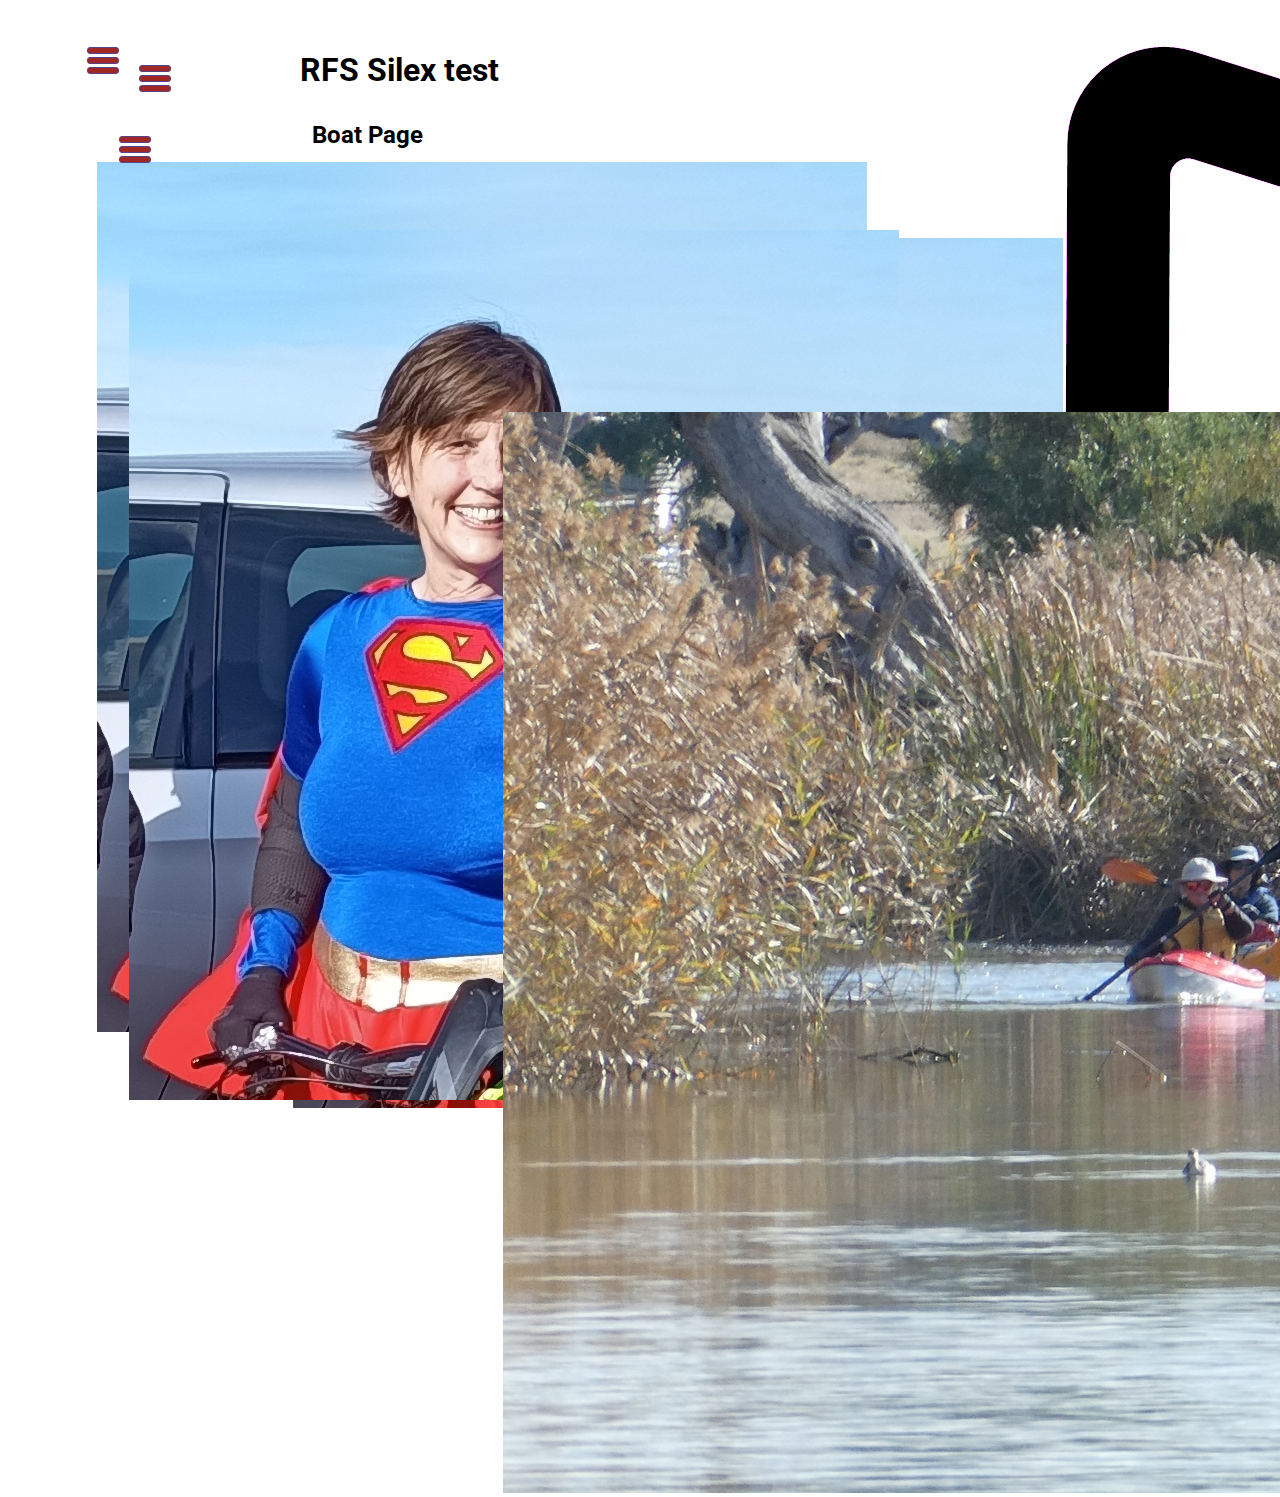
==== commit 04af1d97: "Batch update" ====
--- a/index.html
+++ b/index.html
@@ -15,7 +15,7 @@
 
     <style class="silex-style"></style>
     <script type="text/javascript" class="silex-script"></script>
-    <style class="silex-inline-styles">.body-initial {background-color: rgba(255,255,255,1); position: static;}.silex-id-1474394621033-3 {position: static; margin-top: -1px;}.silex-id-1474394621032-2 {background-color: transparent; min-height: 436.9499816894531px; position: relative; margin-left: auto; margin-right: auto;}.silex-id-1478366450713-3 {background-color: transparent; position: static; margin-top: -1px;}.silex-id-1478366450713-2 {background-color: transparent; min-height: 100px; position: relative; margin-left: auto; margin-right: auto;}.silex-id-1442914737143-3 {width: 241px; top: 26px; left: 494px; min-height: 51px; position: absolute;}.silex-id-1721386607665-0 {width: 357px; min-height: 81px; position: absolute; top: 22.25px; left: 260px;}.silex-id-1721396195430-1 {width: 221px; height: 392px; position: absolute; top: 21.799999237060547px; left: 525px;}.silex-id-1721396267052-2 {width: 70px; min-height: 27px; position: absolute; background-color: transparent; top: 40px; left: 47px;}.silex-id-1721396365995-4 {width: 218px; min-height: 69.42500305175781px; position: absolute; top: 101px; left: 312px;}.silex-id-1721397374177-9 {width: 239px; height: 275px; position: absolute; top: 155px; left: 57px;}.silex-id-1721397445783-10 {width: 291px; height: 312px; position: absolute; top: 238px; left: 293px;}.silex-id-1721397480163-11 {width: 306px; height: 303px; position: absolute; top: 230.19998931884766px; left: 129.00000762939453px;}.silex-id-1721397860298-14 {width: 100px; height: 100px; position: absolute; top: 412px; left: 503px;}.silex-id-1721398284459-15 {width: 70px; min-height: 27px; position: absolute; background-color: transparent; top: 64.99999541044235px; left: 139.00001525878906px;}.silex-id-1721398292650-16 {width: 70px; min-height: 27px; position: absolute; background-color: transparent; top: 71.80001223087311px; left: 124.60002446174622px;}@media only screen and (max-width: 480px) {}</style>
+    <style class="silex-inline-styles">.body-initial {background-color: rgba(255,255,255,1); position: static;}.silex-id-1474394621033-3 {position: static; margin-top: -1px;}.silex-id-1474394621032-2 {background-color: transparent; min-height: 436.9499816894531px; position: relative; margin-left: auto; margin-right: auto;}.silex-id-1478366450713-3 {background-color: transparent; position: static; margin-top: -1px;}.silex-id-1478366450713-2 {background-color: transparent; min-height: 100px; position: relative; margin-left: auto; margin-right: auto;}.silex-id-1442914737143-3 {width: 241px; top: 26px; left: 494px; min-height: 51px; position: absolute;}.silex-id-1721386607665-0 {width: 357px; min-height: 81px; position: absolute; top: 22.25px; left: 260px;}.silex-id-1721396195430-1 {width: 221px; height: 392px; position: absolute; top: 21.799999237060547px; left: 525px;}.silex-id-1721396267052-2 {width: 70px; min-height: 27px; position: absolute; background-color: transparent; top: 40px; left: 47px;}.silex-id-1721396365995-4 {width: 218px; min-height: 69.42500305175781px; position: absolute; top: 101px; left: 312px;}.silex-id-1721397374177-9 {width: 239px; height: 275px; position: absolute; top: 155px; left: 57px;}.silex-id-1721397445783-10 {width: 291px; height: 312px; position: absolute; top: 238px; left: 293px;}.silex-id-1721397480163-11 {width: 306px; height: 303px; position: absolute; top: 230.19998931884766px; left: 129.00000762939453px;}.silex-id-1721397860298-14 {width: 100px; height: 100px; position: absolute; top: 412px; left: 503px;}.silex-id-1721398284459-15 {width: 70px; min-height: 27px; position: absolute; background-color: transparent; top: 64.99999541044235px; left: 139.00001525878906px;}.silex-id-1721398292650-16 {width: 70px; min-height: 27px; position: absolute; background-color: transparent; top: 135.8000030517578px; left: 118.5999984741211px;}@media only screen and (max-width: 480px) {}</style>
     <title></title>
     
 
@@ -69,7 +69,7 @@
         <nav class="">
             <ul>
             
-                <li><a href="#!page-home" linktype="LinkTypePage" title="Homee">Home</a></li>
+                <li><a href="#!page-home" linktype="LinkTypePage" title="Homee" class="">Home</a></li>
             
                 <li><a href="#!page-boat" linktype="LinkTypePage" title="Canoe" class="">Kayak</a></li>
             
@@ -143,7 +143,7 @@
         <nav class="">
             <ul>
             
-                <li><a href="#!page-home" linktype="LinkTypePage" title="Homee">Home</a></li>
+                <li><a href="#!page-home" linktype="LinkTypePage" title="Homee" class="">Home</a></li>
             
                 <li><a href="#!page-boat" linktype="LinkTypePage" title="Canoe">Kayak</a></li>
             
@@ -193,7 +193,7 @@
   setTimeout(() => scrollOrResize(), 0)
 })();
 </script>
-</div></div><div data-silex-type="text-element" class="editable-style text-element silex-id-1721398292650-16 page-rock paged-element silex-component-hamburger prevent-resizable prevent-auto-z-index" data-silex-id="silex-id-1721398292650-16" style=""><div class="silex-element-content normal"><style>.hamburger-menu_1721398228357_553 {position: absolute; z-index: 20;}.silex-editor .hamburger-menu_1721398228357_553 nav {left: -9999px;}.hamburger-menu_1721398228357_553 nav ul {margin-top: 80px;}.hamburger-menu_1721398228357_553 nav {opacity: 0; position: absolute; background-color: #6d7b23; transition: left 1s ease, height 0s ease 1s; left: -300px; width: 300px; height: 20px;}.hamburger-menu_1721398228357_553.open nav {opacity: 1; height: 100vh; left: 0; transition: left 1s ease, height 0s ease 0s;}.hamburger-menu_1721398228357_553 .nav-container {z-index: 10; position: absolute;}.hamburger-menu_1721398228357_553.open .nav-container {}.hamburger-menu_1721398228357_553 .hamburger-btn {z-index: 20; cursor: pointer; position: absolute;}.hamburger-menu_1721398228357_553 .hamburger-btn span {display: block; width: 30px; height: 5px; margin-bottom: 3px; position: relative; background-color: #a12626; border: 1px solid #564488; border-radius: 3px; transition: border-color 0.1s ease-in,
+</div></div><div data-silex-type="text-element" class="editable-style text-element silex-id-1721398292650-16 silex-component-hamburger prevent-resizable prevent-auto-z-index page-rock paged-element page-boat page-home" data-silex-id="silex-id-1721398292650-16" style=""><div class="silex-element-content normal"><style>.hamburger-menu_1721398228357_553 {position: absolute; z-index: 20;}.silex-editor .hamburger-menu_1721398228357_553 nav {left: -9999px;}.hamburger-menu_1721398228357_553 nav ul {margin-top: 80px;}.hamburger-menu_1721398228357_553 nav {opacity: 0; position: absolute; background-color: #6d7b23; transition: left 1s ease, height 0s ease 1s; left: -300px; width: 300px; height: 20px;}.hamburger-menu_1721398228357_553.open nav {opacity: 1; height: 100vh; left: 0; transition: left 1s ease, height 0s ease 0s;}.hamburger-menu_1721398228357_553 .nav-container {z-index: 10; position: absolute;}.hamburger-menu_1721398228357_553.open .nav-container {}.hamburger-menu_1721398228357_553 .hamburger-btn {z-index: 20; cursor: pointer; position: absolute;}.hamburger-menu_1721398228357_553 .hamburger-btn span {display: block; width: 30px; height: 5px; margin-bottom: 3px; position: relative; background-color: #a12626; border: 1px solid #564488; border-radius: 3px; transition: border-color 0.1s ease-in,
       opacity 0.1s ease-in,
       transform 0.1s ease-in,
       background 0.1s ease-in;}.hamburger-menu_1721398228357_553.open .hamburger-btn span {border-color: rgba(255, 255, 255, 0);}.hamburger-menu_1721398228357_553 .hamburger-btn span:first-child {transform-origin: 4px -2px;}.hamburger-menu_1721398228357_553.open .hamburger-btn span:first-child {transform: rotate(45deg) translate(7px, -4px);}.hamburger-menu_1721398228357_553.open .hamburger-btn span:nth-last-child(2) {opacity: 0;}.hamburger-menu_1721398228357_553 .hamburger-btn span:nth-child(3) {transform-origin: -11px 4px;}.hamburger-menu_1721398228357_553.open .hamburger-btn span:nth-child(3) {transform: rotate(-45deg) translate(0, 12px);}</style>
@@ -209,11 +209,11 @@
         <nav class="">
             <ul>
             
-                <li><a href="#!page-home" linktype="LinkTypePage" title="Homee">Home</a></li>
+                <li><a href="#!page-home" linktype="LinkTypePage" title="Homee" class="">Home</a></li>
             
                 <li><a href="#!page-boat" linktype="LinkTypePage" title="Canoe">Kayak</a></li>
             
-                <li><a href="#!page-rock" linktype="LinkTypePage" title="Wok">Rock</a></li>
+                <li><a href="#!page-rock" linktype="LinkTypePage" title="Wok" class="page-link-active">Rock</a></li>
             
             </ul>
         </nav>
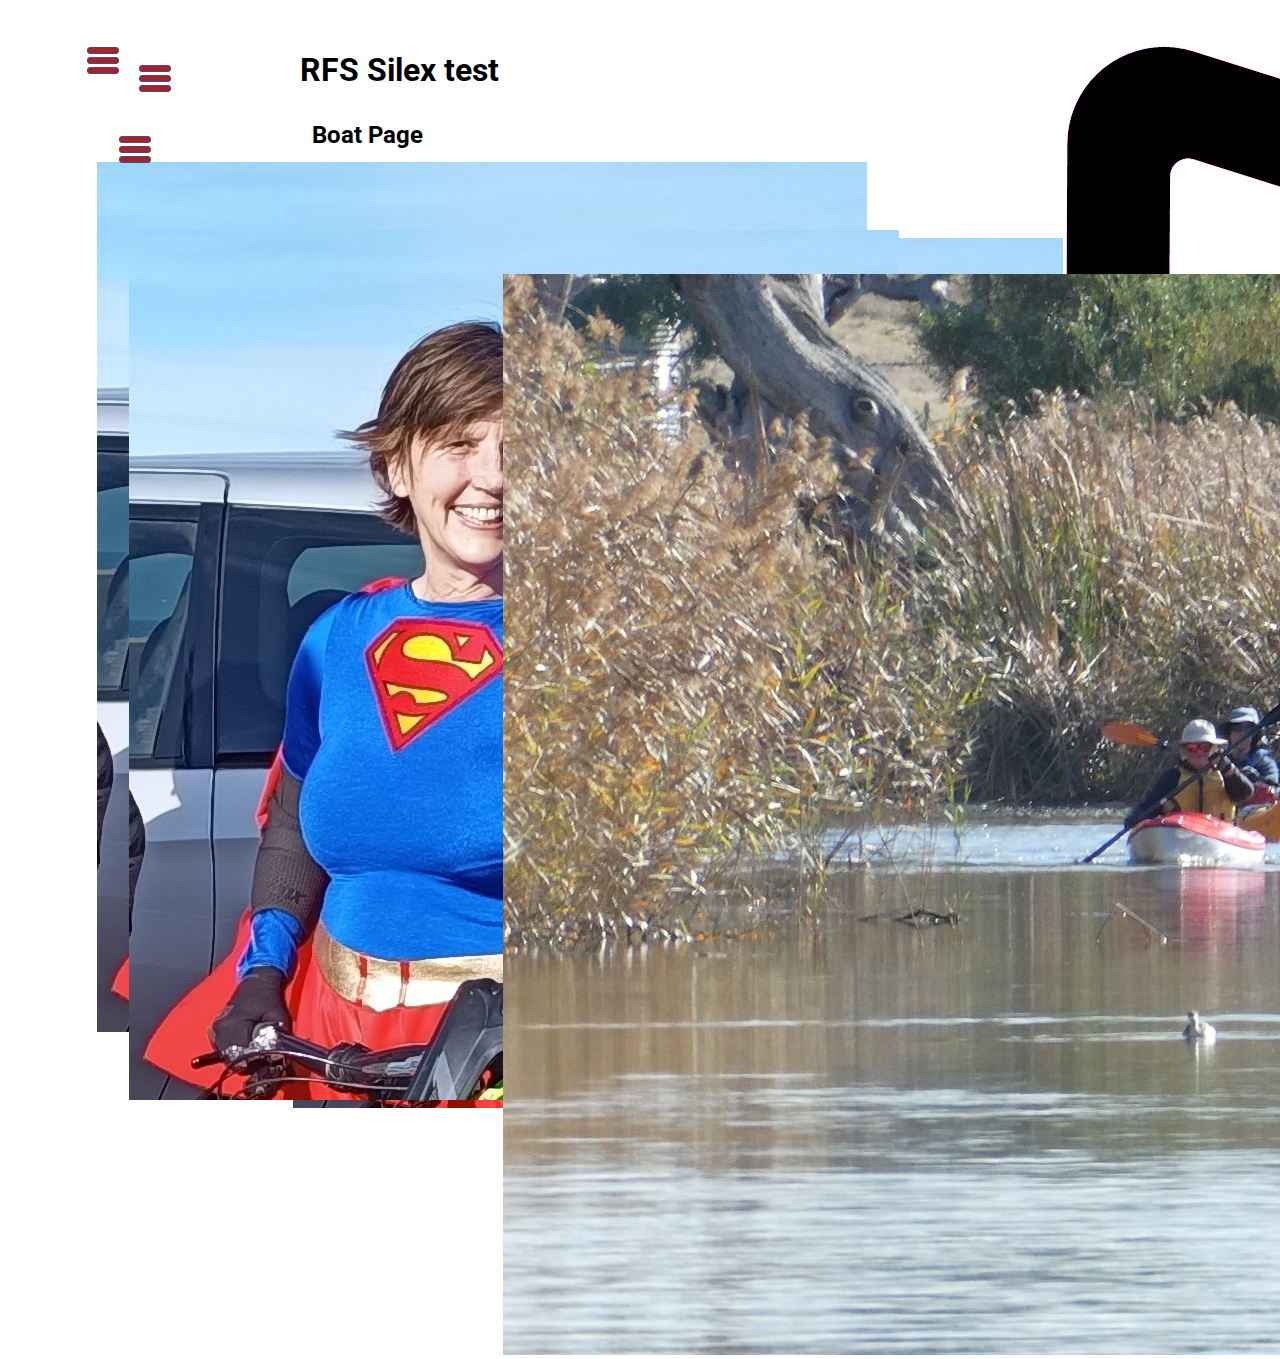
==== commit 6247852d: "Batch update" ====
--- a/index.html
+++ b/index.html
@@ -1,6 +1,6 @@
 <!DOCTYPE html><html class="" lang=""><head><script type="text/javascript" class="silex-json-styles" data-silex-static="">
     window.silex = window.silex || {}
-    window.silex.data = {"site":{"width":1200},"pages":[{"id":"page-home","displayName":"Home","link":{"linkType":"LinkTypePage","href":"#!page-home"},"canDelete":true,"canProperties":true,"canMove":true,"canRename":true,"opened":false},{"id":"page-boat","displayName":"Boat","link":{"linkType":"LinkTypePage","href":"#!page-boat"},"canDelete":true,"canRename":true,"canMove":true,"canProperties":true},{"id":"page-rock","displayName":"Rock","link":{"linkType":"LinkTypePage","href":"#!page-rock"},"canDelete":true,"canRename":true,"canMove":true,"canProperties":true}]}</script>
+    window.silex.data = {"site":{"width":1200},"pages":[{"id":"page-home","displayName":"Home","link":{"linkType":"LinkTypePage","href":"#!page-home"},"canDelete":true,"canProperties":true,"canMove":true,"canRename":true,"opened":false},{"id":"page-boat","displayName":"Boat","link":{"linkType":"LinkTypePage","href":"#!page-boat"},"canDelete":true,"canRename":true,"canMove":true,"canProperties":true,"opened":false},{"id":"page-rock","displayName":"Rock","link":{"linkType":"LinkTypePage","href":"#!page-rock"},"canDelete":true,"canRename":true,"canMove":true,"canProperties":true,"opened":false}]}</script>
     <meta charset="UTF-8">
     <!-- generator meta tag -->
     <!-- leave this for stats and Silex version check -->
@@ -15,7 +15,7 @@
 
     <style class="silex-style"></style>
     <script type="text/javascript" class="silex-script"></script>
-    <style class="silex-inline-styles">.body-initial {background-color: rgba(255,255,255,1); position: static;}.silex-id-1474394621033-3 {position: static; margin-top: -1px;}.silex-id-1474394621032-2 {background-color: transparent; min-height: 436.9499816894531px; position: relative; margin-left: auto; margin-right: auto;}.silex-id-1478366450713-3 {background-color: transparent; position: static; margin-top: -1px;}.silex-id-1478366450713-2 {background-color: transparent; min-height: 100px; position: relative; margin-left: auto; margin-right: auto;}.silex-id-1442914737143-3 {width: 241px; top: 26px; left: 494px; min-height: 51px; position: absolute;}.silex-id-1721386607665-0 {width: 357px; min-height: 81px; position: absolute; top: 22.25px; left: 260px;}.silex-id-1721396195430-1 {width: 221px; height: 392px; position: absolute; top: 21.799999237060547px; left: 525px;}.silex-id-1721396267052-2 {width: 70px; min-height: 27px; position: absolute; background-color: transparent; top: 40px; left: 47px;}.silex-id-1721396365995-4 {width: 218px; min-height: 69.42500305175781px; position: absolute; top: 101px; left: 312px;}.silex-id-1721397374177-9 {width: 239px; height: 275px; position: absolute; top: 155px; left: 57px;}.silex-id-1721397445783-10 {width: 291px; height: 312px; position: absolute; top: 238px; left: 293px;}.silex-id-1721397480163-11 {width: 306px; height: 303px; position: absolute; top: 230.19998931884766px; left: 129.00000762939453px;}.silex-id-1721397860298-14 {width: 100px; height: 100px; position: absolute; top: 412px; left: 503px;}.silex-id-1721398284459-15 {width: 70px; min-height: 27px; position: absolute; background-color: transparent; top: 64.99999541044235px; left: 139.00001525878906px;}.silex-id-1721398292650-16 {width: 70px; min-height: 27px; position: absolute; background-color: transparent; top: 135.8000030517578px; left: 118.5999984741211px;}@media only screen and (max-width: 480px) {}</style>
+    <style class="silex-inline-styles">.body-initial {background-color: rgba(255,255,255,1); position: static;}.silex-id-1474394621033-3 {position: static; margin-top: -1px;}.silex-id-1474394621032-2 {background-color: transparent; min-height: 436.9499816894531px; position: relative; margin-left: auto; margin-right: auto;}.silex-id-1478366450713-3 {background-color: transparent; position: static; margin-top: -1px;}.silex-id-1478366450713-2 {background-color: transparent; min-height: 100px; position: relative; margin-left: auto; margin-right: auto;}.silex-id-1442914737143-3 {width: 241px; top: 26px; left: 494px; min-height: 51px; position: absolute;}.silex-id-1721386607665-0 {width: 357px; min-height: 81px; position: absolute; top: 22.25px; left: 260px;}.silex-id-1721396195430-1 {width: 221px; height: 392px; position: absolute; top: 21.799999237060547px; left: 525px;}.silex-id-1721396267052-2 {width: 70px; min-height: 27px; position: absolute; background-color: transparent; top: 40px; left: 47px;}.silex-id-1721396365995-4 {width: 218px; min-height: 69.42500305175781px; position: absolute; top: 101px; left: 312px;}.silex-id-1721397374177-9 {width: 239px; height: 275px; position: absolute; top: 155px; left: 57px;}.silex-id-1721397445783-10 {width: 291px; height: 312px; position: absolute; top: 238px; left: 293px;}.silex-id-1721397480163-11 {width: 306px; height: 303px; position: absolute; top: 230.19998931884766px; left: 129.00000762939453px;}.silex-id-1721397860298-14 {width: 457px; height: 238px; position: absolute; top: 274px; left: 503px;}.silex-id-1721398284459-15 {width: 70px; min-height: 27px; position: absolute; background-color: transparent; top: 64.99999541044235px; left: 139.00001525878906px;}.silex-id-1721398292650-16 {width: 70px; min-height: 27px; position: absolute; background-color: transparent; top: 135.8000030517578px; left: 118.5999984741211px;}@media only screen and (max-width: 480px) {}</style>
     <title></title>
     
 
@@ -53,12 +53,12 @@
 
 
 <section data-silex-type="container-element" class="container-element editable-style silex-id-1474394621033-3 section-element prevent-resizable page-page-1 page-home paged-element" data-silex-id="silex-id-1474394621033-3">
-        <div data-silex-type="container-element" class="editable-style silex-element-content silex-id-1474394621032-2 container-element website-width selected" data-silex-id="silex-id-1474394621032-2" style=""><div data-silex-type="text-element" class="editable-style text-element silex-id-1721386607665-0" data-silex-id="silex-id-1721386607665-0" style=""><div class="silex-element-content normal"><h1>RFS Silex test<br></h1></div></div><div data-silex-type="image-element" class="editable-style image-element silex-id-1721396195430-1 page-home paged-element page-boat" data-silex-id="silex-id-1721396195430-1" style=""><img src="noun-cycling-mountain-bike-776375_RFS.png"></div><div data-silex-type="image-element" class="editable-style image-element silex-id-1721397374177-9" data-silex-id="silex-id-1721397374177-9" style=""><img src="image1.png"></div><div data-silex-type="text-element" class="editable-style text-element silex-id-1721396267052-2 silex-component-hamburger prevent-resizable prevent-auto-z-index page-home paged-element page-boat page-rock" data-silex-id="silex-id-1721396267052-2" style=""><div class="silex-element-content normal"><style>.hamburger-menu_1721398228357_553 {position: absolute; z-index: 20;}.silex-editor .hamburger-menu_1721398228357_553 nav {left: -9999px;}.hamburger-menu_1721398228357_553 nav ul {margin-top: 80px;}.hamburger-menu_1721398228357_553 nav {opacity: 0; position: absolute; background-color: #6d7b23; transition: left 1s ease, height 0s ease 1s; left: -300px; width: 300px; height: 20px;}.hamburger-menu_1721398228357_553.open nav {opacity: 1; height: 100vh; left: 0; transition: left 1s ease, height 0s ease 0s;}.hamburger-menu_1721398228357_553 .nav-container {z-index: 10; position: absolute;}.hamburger-menu_1721398228357_553.open .nav-container {}.hamburger-menu_1721398228357_553 .hamburger-btn {z-index: 20; cursor: pointer; position: absolute;}.hamburger-menu_1721398228357_553 .hamburger-btn span {display: block; width: 30px; height: 5px; margin-bottom: 3px; position: relative; background-color: #a12626; border: 1px solid #564488; border-radius: 3px; transition: border-color 0.1s ease-in,
+        <div data-silex-type="container-element" class="editable-style silex-element-content silex-id-1474394621032-2 container-element website-width selected" data-silex-id="silex-id-1474394621032-2" style=""><div data-silex-type="text-element" class="editable-style text-element silex-id-1721386607665-0" data-silex-id="silex-id-1721386607665-0" style=""><div class="silex-element-content normal"><h1>RFS Silex test<br></h1></div></div><div data-silex-type="image-element" class="editable-style image-element silex-id-1721396195430-1 page-home paged-element page-boat" data-silex-id="silex-id-1721396195430-1" style=""><img src="noun-cycling-mountain-bike-776375_RFS.png"></div><div data-silex-type="image-element" class="editable-style image-element silex-id-1721397374177-9" data-silex-id="silex-id-1721397374177-9" style=""><img src="image1.png"></div><div data-silex-type="text-element" class="editable-style text-element silex-id-1721396267052-2 silex-component-hamburger prevent-resizable prevent-auto-z-index page-home paged-element page-boat page-rock" data-silex-id="silex-id-1721396267052-2" style=""><div class="silex-element-content normal"><style>.hamburger-menu_1721398776631_179 {position: absolute; z-index: 20;}.silex-editor .hamburger-menu_1721398776631_179 nav {left: -9999px;}.hamburger-menu_1721398776631_179 nav ul {margin-top: 80px;}.hamburger-menu_1721398776631_179 nav {opacity: 0; position: absolute; background-color: #6d7b23; transition: left 1s ease, height 0s ease 1s; left: -300px; width: 300px; height: 20px;}.hamburger-menu_1721398776631_179.open nav {opacity: 1; height: 100vh; left: 0; transition: left 1s ease, height 0s ease 0s;}.hamburger-menu_1721398776631_179 .nav-container {z-index: 10; position: absolute;}.hamburger-menu_1721398776631_179.open .nav-container {}.hamburger-menu_1721398776631_179 .hamburger-btn {z-index: 20; cursor: pointer; position: absolute;}.hamburger-menu_1721398776631_179 .hamburger-btn span {display: block; width: 30px; height: 5px; margin-bottom: 3px; position: relative; background-color: #a12626; border: 1px solid #564488; border-radius: 3px; transition: border-color 0.1s ease-in,
       opacity 0.1s ease-in,
       transform 0.1s ease-in,
-      background 0.1s ease-in;}.hamburger-menu_1721398228357_553.open .hamburger-btn span {border-color: rgba(255, 255, 255, 0);}.hamburger-menu_1721398228357_553 .hamburger-btn span:first-child {transform-origin: 4px -2px;}.hamburger-menu_1721398228357_553.open .hamburger-btn span:first-child {transform: rotate(45deg) translate(7px, -4px);}.hamburger-menu_1721398228357_553.open .hamburger-btn span:nth-last-child(2) {opacity: 0;}.hamburger-menu_1721398228357_553 .hamburger-btn span:nth-child(3) {transform-origin: -11px 4px;}.hamburger-menu_1721398228357_553.open .hamburger-btn span:nth-child(3) {transform: rotate(-45deg) translate(0, 12px);}</style>
+      background 0.1s ease-in;}.hamburger-menu_1721398776631_179.open .hamburger-btn span {border-color: rgba(255, 255, 255, 0);}.hamburger-menu_1721398776631_179 .hamburger-btn span:first-child {transform-origin: 4px -2px;}.hamburger-menu_1721398776631_179.open .hamburger-btn span:first-child {transform: rotate(45deg) translate(7px, -4px);}.hamburger-menu_1721398776631_179.open .hamburger-btn span:nth-last-child(2) {opacity: 0;}.hamburger-menu_1721398776631_179 .hamburger-btn span:nth-child(3) {transform-origin: -11px 4px;}.hamburger-menu_1721398776631_179.open .hamburger-btn span:nth-child(3) {transform: rotate(-45deg) translate(0, 12px);}</style>
 <!-- inspired by https://codepen.io/erikterwan/pen/EVzeRP -->
-<div class="hamburger-menu_1721398228357_553 closed">
+<div class="hamburger-menu_1721398776631_179 closed">
     <div class="hamburger-btn ">
       <span></span>
       <span></span>
@@ -69,11 +69,11 @@
         <nav class="">
             <ul>
             
-                <li><a href="#!page-home" linktype="LinkTypePage" title="Homee" class="">Home</a></li>
-            
-                <li><a href="#!page-boat" linktype="LinkTypePage" title="Canoe" class="">Kayak</a></li>
-            
-                <li><a href="#!page-rock" linktype="LinkTypePage" title="Wok" class="page-link-active">Rock</a></li>
+                <li><a href="#!page-home" linktype="LinkTypePage" title="Homee">Home</a></li>
+            
+                <li><a href="#!page-boat" linktype="LinkTypePage" title="Canoe" class="page-link-active">Kayak</a></li>
+            
+                <li><a href="#!page-rock" linktype="LinkTypePage" title="Wok">Rock</a></li>
             
             </ul>
         </nav>
@@ -85,13 +85,13 @@
   var isOpen = false;
   function close() {
     isOpen = false;
-    document.querySelector('.hamburger-menu_1721398228357_553').classList.remove('open');
-    document.querySelector('.hamburger-menu_1721398228357_553').classList.add('closed');
+    document.querySelector('.hamburger-menu_1721398776631_179').classList.remove('open');
+    document.querySelector('.hamburger-menu_1721398776631_179').classList.add('closed');
   }
   function open() {
     isOpen = true;
-    document.querySelector('.hamburger-menu_1721398228357_553').classList.add('open');
-    document.querySelector('.hamburger-menu_1721398228357_553').classList.remove('closed');
+    document.querySelector('.hamburger-menu_1721398776631_179').classList.add('open');
+    document.querySelector('.hamburger-menu_1721398776631_179').classList.remove('closed');
   }
   function toggle() {
     if(isOpen) close();
@@ -101,7 +101,7 @@
     close();
     move();
   }
-  var silexElement = document.querySelector('.hamburger-menu_1721398228357_553').closest('.editable-style');
+  var silexElement = document.querySelector('.hamburger-menu_1721398776631_179').closest('.editable-style');
   function move() {
     var data = window.silex
     var rect = silexElement.getBoundingClientRect();
@@ -109,10 +109,10 @@
       top: rect.top + data.scrollTop,
       left: rect.left + data.scrollLeft,
     };
-    var container = document.querySelector('.hamburger-menu_1721398228357_553 .nav-container');
+    var container = document.querySelector('.hamburger-menu_1721398776631_179 .nav-container');
     container.style.transform = 'translate(' + (data.scrollLeft - (offset.left/data.scale)) + 'px, ' + (data.scrollTop - (offset.top/data.scale)) + 'px)';
   }
-  document.querySelector('.hamburger-menu_1721398228357_553 .hamburger-btn').addEventListener('click', function() { toggle(); });
+  document.querySelector('.hamburger-menu_1721398776631_179 .hamburger-btn').addEventListener('click', function() { toggle(); });
   document.addEventListener('resize', scrollOrResize);
   document.addEventListener('scroll', scrollOrResize);
   scrollOrResize()
@@ -127,12 +127,12 @@
                 <div class="silex-element-content normal"><p>Powered by <a href="https://www.silex.me/" target="_blank" title="Silex website builder,  free and open source" linktype="LinkTypeExternal">Silex website builder</a></p></div>
             </div>
         </div>
-    </section><div data-silex-type="text-element" class="editable-style text-element silex-id-1721396365995-4 page-boat paged-element" data-silex-id="silex-id-1721396365995-4" style=""><div class="silex-element-content normal"><h2>Boat Page<br></h2></div></div><div data-silex-type="image-element" class="editable-style image-element silex-id-1721397445783-10 page-rock paged-element" data-silex-id="silex-id-1721397445783-10" style=""><img src="image1.png"></div><div data-silex-type="image-element" class="editable-style image-element silex-id-1721397480163-11 page-boat paged-element" data-silex-id="silex-id-1721397480163-11" style=""><img src="image1.png"></div><div data-silex-type="image-element" class="editable-style image-element silex-id-1721397860298-14 page-boat paged-element" data-silex-id="silex-id-1721397860298-14"><img src="P1000773_trim.jpg"></div><div data-silex-type="text-element" class="editable-style text-element silex-id-1721398284459-15 page-boat paged-element silex-component-hamburger prevent-resizable prevent-auto-z-index" data-silex-id="silex-id-1721398284459-15" style=""><div class="silex-element-content normal"><style>.hamburger-menu_1721398228357_553 {position: absolute; z-index: 20;}.silex-editor .hamburger-menu_1721398228357_553 nav {left: -9999px;}.hamburger-menu_1721398228357_553 nav ul {margin-top: 80px;}.hamburger-menu_1721398228357_553 nav {opacity: 0; position: absolute; background-color: #6d7b23; transition: left 1s ease, height 0s ease 1s; left: -300px; width: 300px; height: 20px;}.hamburger-menu_1721398228357_553.open nav {opacity: 1; height: 100vh; left: 0; transition: left 1s ease, height 0s ease 0s;}.hamburger-menu_1721398228357_553 .nav-container {z-index: 10; position: absolute;}.hamburger-menu_1721398228357_553.open .nav-container {}.hamburger-menu_1721398228357_553 .hamburger-btn {z-index: 20; cursor: pointer; position: absolute;}.hamburger-menu_1721398228357_553 .hamburger-btn span {display: block; width: 30px; height: 5px; margin-bottom: 3px; position: relative; background-color: #a12626; border: 1px solid #564488; border-radius: 3px; transition: border-color 0.1s ease-in,
+    </section><div data-silex-type="text-element" class="editable-style text-element silex-id-1721396365995-4 page-boat paged-element" data-silex-id="silex-id-1721396365995-4" style=""><div class="silex-element-content normal"><h2>Boat Page<br></h2></div></div><div data-silex-type="image-element" class="editable-style image-element silex-id-1721397445783-10 page-rock paged-element" data-silex-id="silex-id-1721397445783-10" style=""><img src="image1.png"></div><div data-silex-type="image-element" class="editable-style image-element silex-id-1721397480163-11 page-boat paged-element" data-silex-id="silex-id-1721397480163-11" style=""><img src="image1.png"></div><div data-silex-type="image-element" class="editable-style image-element silex-id-1721397860298-14 page-boat paged-element" data-silex-id="silex-id-1721397860298-14" style=""><img src="P1000773_trim.jpg"></div><div data-silex-type="text-element" class="editable-style text-element silex-id-1721398284459-15 page-boat paged-element silex-component-hamburger prevent-resizable prevent-auto-z-index" data-silex-id="silex-id-1721398284459-15" style=""><div class="silex-element-content normal"><style>.hamburger-menu_1721398776634_386 {position: absolute; z-index: 20;}.silex-editor .hamburger-menu_1721398776634_386 nav {left: -9999px;}.hamburger-menu_1721398776634_386 nav ul {margin-top: 80px;}.hamburger-menu_1721398776634_386 nav {opacity: 0; position: absolute; background-color: #6d7b23; transition: left 1s ease, height 0s ease 1s; left: -300px; width: 300px; height: 20px;}.hamburger-menu_1721398776634_386.open nav {opacity: 1; height: 100vh; left: 0; transition: left 1s ease, height 0s ease 0s;}.hamburger-menu_1721398776634_386 .nav-container {z-index: 10; position: absolute;}.hamburger-menu_1721398776634_386.open .nav-container {}.hamburger-menu_1721398776634_386 .hamburger-btn {z-index: 20; cursor: pointer; position: absolute;}.hamburger-menu_1721398776634_386 .hamburger-btn span {display: block; width: 30px; height: 5px; margin-bottom: 3px; position: relative; background-color: #a12626; border: 1px solid #564488; border-radius: 3px; transition: border-color 0.1s ease-in,
       opacity 0.1s ease-in,
       transform 0.1s ease-in,
-      background 0.1s ease-in;}.hamburger-menu_1721398228357_553.open .hamburger-btn span {border-color: rgba(255, 255, 255, 0);}.hamburger-menu_1721398228357_553 .hamburger-btn span:first-child {transform-origin: 4px -2px;}.hamburger-menu_1721398228357_553.open .hamburger-btn span:first-child {transform: rotate(45deg) translate(7px, -4px);}.hamburger-menu_1721398228357_553.open .hamburger-btn span:nth-last-child(2) {opacity: 0;}.hamburger-menu_1721398228357_553 .hamburger-btn span:nth-child(3) {transform-origin: -11px 4px;}.hamburger-menu_1721398228357_553.open .hamburger-btn span:nth-child(3) {transform: rotate(-45deg) translate(0, 12px);}</style>
+      background 0.1s ease-in;}.hamburger-menu_1721398776634_386.open .hamburger-btn span {border-color: rgba(255, 255, 255, 0);}.hamburger-menu_1721398776634_386 .hamburger-btn span:first-child {transform-origin: 4px -2px;}.hamburger-menu_1721398776634_386.open .hamburger-btn span:first-child {transform: rotate(45deg) translate(7px, -4px);}.hamburger-menu_1721398776634_386.open .hamburger-btn span:nth-last-child(2) {opacity: 0;}.hamburger-menu_1721398776634_386 .hamburger-btn span:nth-child(3) {transform-origin: -11px 4px;}.hamburger-menu_1721398776634_386.open .hamburger-btn span:nth-child(3) {transform: rotate(-45deg) translate(0, 12px);}</style>
 <!-- inspired by https://codepen.io/erikterwan/pen/EVzeRP -->
-<div class="hamburger-menu_1721398228357_553 closed">
+<div class="hamburger-menu_1721398776634_386 closed">
     <div class="hamburger-btn ">
       <span></span>
       <span></span>
@@ -143,11 +143,11 @@
         <nav class="">
             <ul>
             
-                <li><a href="#!page-home" linktype="LinkTypePage" title="Homee" class="">Home</a></li>
-            
-                <li><a href="#!page-boat" linktype="LinkTypePage" title="Canoe">Kayak</a></li>
-            
-                <li><a href="#!page-rock" linktype="LinkTypePage" title="Wok" class="page-link-active">Rock</a></li>
+                <li><a href="#!page-home" linktype="LinkTypePage" title="Homee">Home</a></li>
+            
+                <li><a href="#!page-boat" linktype="LinkTypePage" title="Canoe" class="page-link-active">Kayak</a></li>
+            
+                <li><a href="#!page-rock" linktype="LinkTypePage" title="Wok">Rock</a></li>
             
             </ul>
         </nav>
@@ -159,13 +159,13 @@
   var isOpen = false;
   function close() {
     isOpen = false;
-    document.querySelector('.hamburger-menu_1721398228357_553').classList.remove('open');
-    document.querySelector('.hamburger-menu_1721398228357_553').classList.add('closed');
+    document.querySelector('.hamburger-menu_1721398776634_386').classList.remove('open');
+    document.querySelector('.hamburger-menu_1721398776634_386').classList.add('closed');
   }
   function open() {
     isOpen = true;
-    document.querySelector('.hamburger-menu_1721398228357_553').classList.add('open');
-    document.querySelector('.hamburger-menu_1721398228357_553').classList.remove('closed');
+    document.querySelector('.hamburger-menu_1721398776634_386').classList.add('open');
+    document.querySelector('.hamburger-menu_1721398776634_386').classList.remove('closed');
   }
   function toggle() {
     if(isOpen) close();
@@ -175,7 +175,7 @@
     close();
     move();
   }
-  var silexElement = document.querySelector('.hamburger-menu_1721398228357_553').closest('.editable-style');
+  var silexElement = document.querySelector('.hamburger-menu_1721398776634_386').closest('.editable-style');
   function move() {
     var data = window.silex
     var rect = silexElement.getBoundingClientRect();
@@ -183,22 +183,22 @@
       top: rect.top + data.scrollTop,
       left: rect.left + data.scrollLeft,
     };
-    var container = document.querySelector('.hamburger-menu_1721398228357_553 .nav-container');
+    var container = document.querySelector('.hamburger-menu_1721398776634_386 .nav-container');
     container.style.transform = 'translate(' + (data.scrollLeft - (offset.left/data.scale)) + 'px, ' + (data.scrollTop - (offset.top/data.scale)) + 'px)';
   }
-  document.querySelector('.hamburger-menu_1721398228357_553 .hamburger-btn').addEventListener('click', function() { toggle(); });
+  document.querySelector('.hamburger-menu_1721398776634_386 .hamburger-btn').addEventListener('click', function() { toggle(); });
   document.addEventListener('resize', scrollOrResize);
   document.addEventListener('scroll', scrollOrResize);
   scrollOrResize()
   setTimeout(() => scrollOrResize(), 0)
 })();
 </script>
-</div></div><div data-silex-type="text-element" class="editable-style text-element silex-id-1721398292650-16 silex-component-hamburger prevent-resizable prevent-auto-z-index page-rock paged-element page-boat page-home" data-silex-id="silex-id-1721398292650-16" style=""><div class="silex-element-content normal"><style>.hamburger-menu_1721398228357_553 {position: absolute; z-index: 20;}.silex-editor .hamburger-menu_1721398228357_553 nav {left: -9999px;}.hamburger-menu_1721398228357_553 nav ul {margin-top: 80px;}.hamburger-menu_1721398228357_553 nav {opacity: 0; position: absolute; background-color: #6d7b23; transition: left 1s ease, height 0s ease 1s; left: -300px; width: 300px; height: 20px;}.hamburger-menu_1721398228357_553.open nav {opacity: 1; height: 100vh; left: 0; transition: left 1s ease, height 0s ease 0s;}.hamburger-menu_1721398228357_553 .nav-container {z-index: 10; position: absolute;}.hamburger-menu_1721398228357_553.open .nav-container {}.hamburger-menu_1721398228357_553 .hamburger-btn {z-index: 20; cursor: pointer; position: absolute;}.hamburger-menu_1721398228357_553 .hamburger-btn span {display: block; width: 30px; height: 5px; margin-bottom: 3px; position: relative; background-color: #a12626; border: 1px solid #564488; border-radius: 3px; transition: border-color 0.1s ease-in,
+</div></div><div data-silex-type="text-element" class="editable-style text-element silex-id-1721398292650-16 silex-component-hamburger prevent-resizable prevent-auto-z-index page-rock paged-element page-boat page-home" data-silex-id="silex-id-1721398292650-16" style=""><div class="silex-element-content normal"><style>.hamburger-menu_1721398776635_805 {position: absolute; z-index: 20;}.silex-editor .hamburger-menu_1721398776635_805 nav {left: -9999px;}.hamburger-menu_1721398776635_805 nav ul {margin-top: 80px;}.hamburger-menu_1721398776635_805 nav {opacity: 0; position: absolute; background-color: #6d7b23; transition: left 1s ease, height 0s ease 1s; left: -300px; width: 300px; height: 20px;}.hamburger-menu_1721398776635_805.open nav {opacity: 1; height: 100vh; left: 0; transition: left 1s ease, height 0s ease 0s;}.hamburger-menu_1721398776635_805 .nav-container {z-index: 10; position: absolute;}.hamburger-menu_1721398776635_805.open .nav-container {}.hamburger-menu_1721398776635_805 .hamburger-btn {z-index: 20; cursor: pointer; position: absolute;}.hamburger-menu_1721398776635_805 .hamburger-btn span {display: block; width: 30px; height: 5px; margin-bottom: 3px; position: relative; background-color: #a12626; border: 1px solid #564488; border-radius: 3px; transition: border-color 0.1s ease-in,
       opacity 0.1s ease-in,
       transform 0.1s ease-in,
-      background 0.1s ease-in;}.hamburger-menu_1721398228357_553.open .hamburger-btn span {border-color: rgba(255, 255, 255, 0);}.hamburger-menu_1721398228357_553 .hamburger-btn span:first-child {transform-origin: 4px -2px;}.hamburger-menu_1721398228357_553.open .hamburger-btn span:first-child {transform: rotate(45deg) translate(7px, -4px);}.hamburger-menu_1721398228357_553.open .hamburger-btn span:nth-last-child(2) {opacity: 0;}.hamburger-menu_1721398228357_553 .hamburger-btn span:nth-child(3) {transform-origin: -11px 4px;}.hamburger-menu_1721398228357_553.open .hamburger-btn span:nth-child(3) {transform: rotate(-45deg) translate(0, 12px);}</style>
+      background 0.1s ease-in;}.hamburger-menu_1721398776635_805.open .hamburger-btn span {border-color: rgba(255, 255, 255, 0);}.hamburger-menu_1721398776635_805 .hamburger-btn span:first-child {transform-origin: 4px -2px;}.hamburger-menu_1721398776635_805.open .hamburger-btn span:first-child {transform: rotate(45deg) translate(7px, -4px);}.hamburger-menu_1721398776635_805.open .hamburger-btn span:nth-last-child(2) {opacity: 0;}.hamburger-menu_1721398776635_805 .hamburger-btn span:nth-child(3) {transform-origin: -11px 4px;}.hamburger-menu_1721398776635_805.open .hamburger-btn span:nth-child(3) {transform: rotate(-45deg) translate(0, 12px);}</style>
 <!-- inspired by https://codepen.io/erikterwan/pen/EVzeRP -->
-<div class="hamburger-menu_1721398228357_553 closed">
+<div class="hamburger-menu_1721398776635_805 closed">
     <div class="hamburger-btn ">
       <span></span>
       <span></span>
@@ -209,11 +209,11 @@
         <nav class="">
             <ul>
             
-                <li><a href="#!page-home" linktype="LinkTypePage" title="Homee" class="">Home</a></li>
-            
-                <li><a href="#!page-boat" linktype="LinkTypePage" title="Canoe">Kayak</a></li>
-            
-                <li><a href="#!page-rock" linktype="LinkTypePage" title="Wok" class="page-link-active">Rock</a></li>
+                <li><a href="#!page-home" linktype="LinkTypePage" title="Homee">Home</a></li>
+            
+                <li><a href="#!page-boat" linktype="LinkTypePage" title="Canoe" class="page-link-active">Kayak</a></li>
+            
+                <li><a href="#!page-rock" linktype="LinkTypePage" title="Wok">Rock</a></li>
             
             </ul>
         </nav>
@@ -225,13 +225,13 @@
   var isOpen = false;
   function close() {
     isOpen = false;
-    document.querySelector('.hamburger-menu_1721398228357_553').classList.remove('open');
-    document.querySelector('.hamburger-menu_1721398228357_553').classList.add('closed');
+    document.querySelector('.hamburger-menu_1721398776635_805').classList.remove('open');
+    document.querySelector('.hamburger-menu_1721398776635_805').classList.add('closed');
   }
   function open() {
     isOpen = true;
-    document.querySelector('.hamburger-menu_1721398228357_553').classList.add('open');
-    document.querySelector('.hamburger-menu_1721398228357_553').classList.remove('closed');
+    document.querySelector('.hamburger-menu_1721398776635_805').classList.add('open');
+    document.querySelector('.hamburger-menu_1721398776635_805').classList.remove('closed');
   }
   function toggle() {
     if(isOpen) close();
@@ -241,7 +241,7 @@
     close();
     move();
   }
-  var silexElement = document.querySelector('.hamburger-menu_1721398228357_553').closest('.editable-style');
+  var silexElement = document.querySelector('.hamburger-menu_1721398776635_805').closest('.editable-style');
   function move() {
     var data = window.silex
     var rect = silexElement.getBoundingClientRect();
@@ -249,10 +249,10 @@
       top: rect.top + data.scrollTop,
       left: rect.left + data.scrollLeft,
     };
-    var container = document.querySelector('.hamburger-menu_1721398228357_553 .nav-container');
+    var container = document.querySelector('.hamburger-menu_1721398776635_805 .nav-container');
     container.style.transform = 'translate(' + (data.scrollLeft - (offset.left/data.scale)) + 'px, ' + (data.scrollTop - (offset.top/data.scale)) + 'px)';
   }
-  document.querySelector('.hamburger-menu_1721398228357_553 .hamburger-btn').addEventListener('click', function() { toggle(); });
+  document.querySelector('.hamburger-menu_1721398776635_805 .hamburger-btn').addEventListener('click', function() { toggle(); });
   document.addEventListener('resize', scrollOrResize);
   document.addEventListener('scroll', scrollOrResize);
   scrollOrResize()
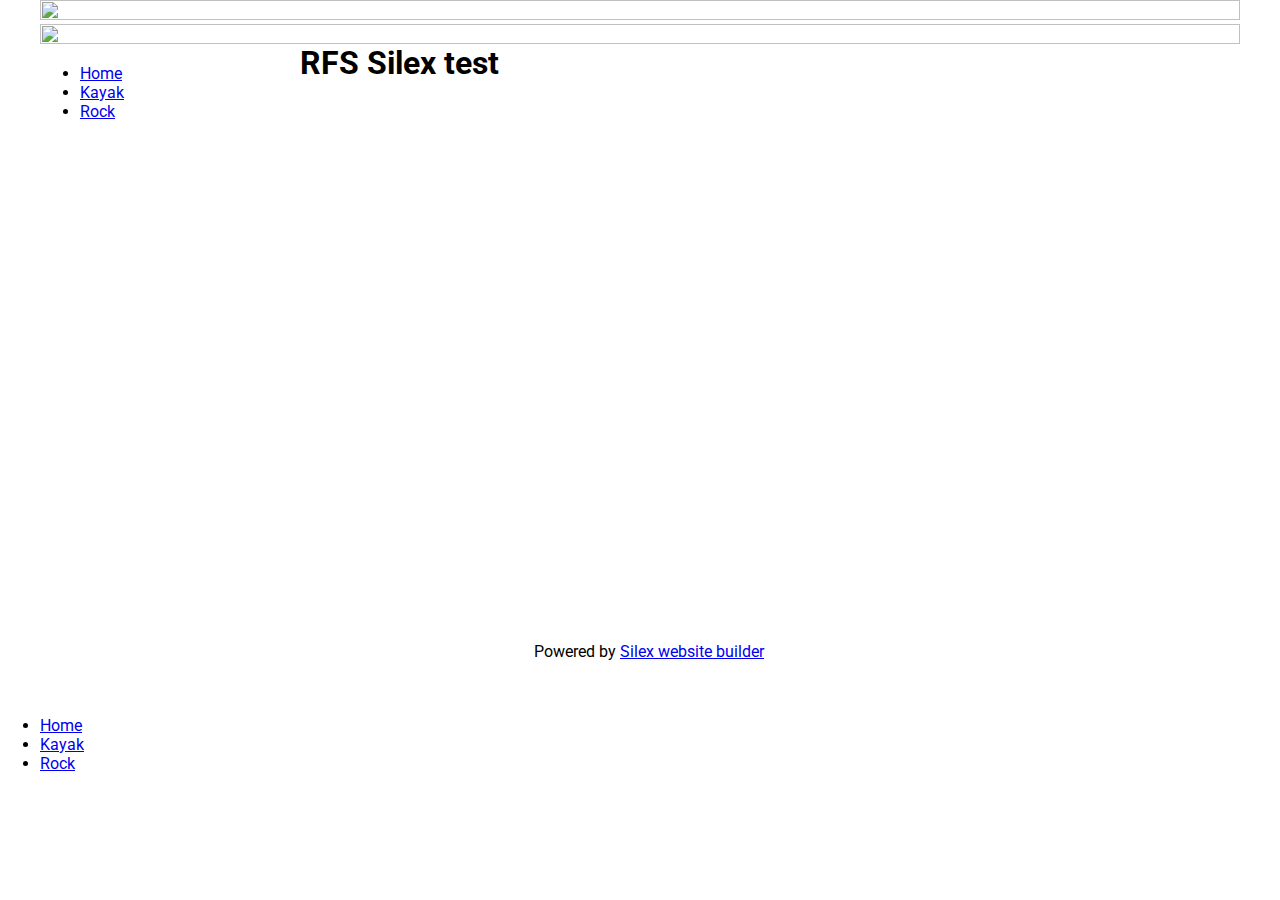
==== commit 92b75679: "Batch update" ====
--- a/index.html
+++ b/index.html
@@ -1,28 +1,26 @@
-<!DOCTYPE html><html class="" lang=""><head><script type="text/javascript" class="silex-json-styles" data-silex-static="">
-    window.silex = window.silex || {}
-    window.silex.data = {"site":{"width":1200},"pages":[{"id":"page-home","displayName":"Home","link":{"linkType":"LinkTypePage","href":"#!page-home"},"canDelete":true,"canProperties":true,"canMove":true,"canRename":true,"opened":false},{"id":"page-boat","displayName":"Boat","link":{"linkType":"LinkTypePage","href":"#!page-boat"},"canDelete":true,"canRename":true,"canMove":true,"canProperties":true,"opened":false},{"id":"page-rock","displayName":"Rock","link":{"linkType":"LinkTypePage","href":"#!page-rock"},"canDelete":true,"canRename":true,"canMove":true,"canProperties":true,"opened":false}]}</script>
+<!doctype html><html class="" lang=""><head>
     <meta charset="UTF-8">
     <!-- generator meta tag -->
     <!-- leave this for stats and Silex version check -->
     <meta name="generator" content="Silex v2.2.14">
     <!-- End of generator meta tag -->
-    <script type="text/javascript" src="https://editor.silex.me/static/2.12/jquery.js" data-silex-static=""></script>
-    <script type="text/javascript" src="https://editor.silex.me/static/2.12/jquery-ui.js" data-silex-static="" data-silex-remove-publish=""></script>
-    <script type="text/javascript" src="https://editor.silex.me/static/2.12/pageable.js" data-silex-static="" data-silex-remove-publish=""></script>
-    <script type="text/javascript" src="https://editor.silex.me/static/2.12/front-end.js" data-silex-static=""></script>
-    <link rel="stylesheet" href="https://editor.silex.me/static/2.12/normalize.css" data-silex-static="">
-    <link rel="stylesheet" href="https://editor.silex.me/static/2.12/front-end.css" data-silex-static="">
+    <script src="js/jquery.js"></script>
+    
+    
+    <script src="js/front-end.js"></script>
+    <link rel="stylesheet" href="css/normalize.css">
+    <link rel="stylesheet" href="css/front-end.css">
 
-    <style class="silex-style"></style>
-    <script type="text/javascript" class="silex-script"></script>
-    <style class="silex-inline-styles">.body-initial {background-color: rgba(255,255,255,1); position: static;}.silex-id-1474394621033-3 {position: static; margin-top: -1px;}.silex-id-1474394621032-2 {background-color: transparent; min-height: 436.9499816894531px; position: relative; margin-left: auto; margin-right: auto;}.silex-id-1478366450713-3 {background-color: transparent; position: static; margin-top: -1px;}.silex-id-1478366450713-2 {background-color: transparent; min-height: 100px; position: relative; margin-left: auto; margin-right: auto;}.silex-id-1442914737143-3 {width: 241px; top: 26px; left: 494px; min-height: 51px; position: absolute;}.silex-id-1721386607665-0 {width: 357px; min-height: 81px; position: absolute; top: 22.25px; left: 260px;}.silex-id-1721396195430-1 {width: 221px; height: 392px; position: absolute; top: 21.799999237060547px; left: 525px;}.silex-id-1721396267052-2 {width: 70px; min-height: 27px; position: absolute; background-color: transparent; top: 40px; left: 47px;}.silex-id-1721396365995-4 {width: 218px; min-height: 69.42500305175781px; position: absolute; top: 101px; left: 312px;}.silex-id-1721397374177-9 {width: 239px; height: 275px; position: absolute; top: 155px; left: 57px;}.silex-id-1721397445783-10 {width: 291px; height: 312px; position: absolute; top: 238px; left: 293px;}.silex-id-1721397480163-11 {width: 306px; height: 303px; position: absolute; top: 230.19998931884766px; left: 129.00000762939453px;}.silex-id-1721397860298-14 {width: 457px; height: 238px; position: absolute; top: 274px; left: 503px;}.silex-id-1721398284459-15 {width: 70px; min-height: 27px; position: absolute; background-color: transparent; top: 64.99999541044235px; left: 139.00001525878906px;}.silex-id-1721398292650-16 {width: 70px; min-height: 27px; position: absolute; background-color: transparent; top: 135.8000030517578px; left: 118.5999984741211px;}@media only screen and (max-width: 480px) {}</style>
-    <title></title>
+    
+    <script class="silex-script"></script>
+    
+    <title> - Home</title>
     
 
     
-<style class="silex-prodotype-style" data-style-id="all-style">.text-element > .silex-element-content {font-family: 'Roboto', sans-serif;}</style><link href="https://fonts.googleapis.com/css?family=Roboto" rel="stylesheet" class="silex-custom-font"><meta name="viewport" content="width=device-width, initial-scale=1"><style class="silex-style-settings">.website-width {width: 1200px;}@media (min-width: 481px) {.silex-editor {min-width: 1400px;}}</style></head>
+<link href="https://fonts.googleapis.com/css?family=Roboto" rel="stylesheet" class="silex-custom-font"><meta name="viewport" content="width=device-width, initial-scale=1"><script src="js/script.js"></script><link href="css/styles.css" rel="stylesheet"><style>body { opacity: 0; transition: .25s opacity ease; }</style></head>
 
-<body data-silex-id="body-initial" class="body-initial all-style enable-mobile prevent-resizable prevent-selectable editable-style silex-runtime" data-silex-type="container-element" style="">
+<body class="body-initial all-style enable-mobile prevent-resizable prevent-selectable editable-style silex-runtime silex-published" data-current-page="page-home">
     
 
 
@@ -52,11 +50,8 @@
 
 
 
-<section data-silex-type="container-element" class="container-element editable-style silex-id-1474394621033-3 section-element prevent-resizable page-page-1 page-home paged-element" data-silex-id="silex-id-1474394621033-3">
-        <div data-silex-type="container-element" class="editable-style silex-element-content silex-id-1474394621032-2 container-element website-width selected" data-silex-id="silex-id-1474394621032-2" style=""><div data-silex-type="text-element" class="editable-style text-element silex-id-1721386607665-0" data-silex-id="silex-id-1721386607665-0" style=""><div class="silex-element-content normal"><h1>RFS Silex test<br></h1></div></div><div data-silex-type="image-element" class="editable-style image-element silex-id-1721396195430-1 page-home paged-element page-boat" data-silex-id="silex-id-1721396195430-1" style=""><img src="noun-cycling-mountain-bike-776375_RFS.png"></div><div data-silex-type="image-element" class="editable-style image-element silex-id-1721397374177-9" data-silex-id="silex-id-1721397374177-9" style=""><img src="image1.png"></div><div data-silex-type="text-element" class="editable-style text-element silex-id-1721396267052-2 silex-component-hamburger prevent-resizable prevent-auto-z-index page-home paged-element page-boat page-rock" data-silex-id="silex-id-1721396267052-2" style=""><div class="silex-element-content normal"><style>.hamburger-menu_1721398776631_179 {position: absolute; z-index: 20;}.silex-editor .hamburger-menu_1721398776631_179 nav {left: -9999px;}.hamburger-menu_1721398776631_179 nav ul {margin-top: 80px;}.hamburger-menu_1721398776631_179 nav {opacity: 0; position: absolute; background-color: #6d7b23; transition: left 1s ease, height 0s ease 1s; left: -300px; width: 300px; height: 20px;}.hamburger-menu_1721398776631_179.open nav {opacity: 1; height: 100vh; left: 0; transition: left 1s ease, height 0s ease 0s;}.hamburger-menu_1721398776631_179 .nav-container {z-index: 10; position: absolute;}.hamburger-menu_1721398776631_179.open .nav-container {}.hamburger-menu_1721398776631_179 .hamburger-btn {z-index: 20; cursor: pointer; position: absolute;}.hamburger-menu_1721398776631_179 .hamburger-btn span {display: block; width: 30px; height: 5px; margin-bottom: 3px; position: relative; background-color: #a12626; border: 1px solid #564488; border-radius: 3px; transition: border-color 0.1s ease-in,
-      opacity 0.1s ease-in,
-      transform 0.1s ease-in,
-      background 0.1s ease-in;}.hamburger-menu_1721398776631_179.open .hamburger-btn span {border-color: rgba(255, 255, 255, 0);}.hamburger-menu_1721398776631_179 .hamburger-btn span:first-child {transform-origin: 4px -2px;}.hamburger-menu_1721398776631_179.open .hamburger-btn span:first-child {transform: rotate(45deg) translate(7px, -4px);}.hamburger-menu_1721398776631_179.open .hamburger-btn span:nth-last-child(2) {opacity: 0;}.hamburger-menu_1721398776631_179 .hamburger-btn span:nth-child(3) {transform-origin: -11px 4px;}.hamburger-menu_1721398776631_179.open .hamburger-btn span:nth-child(3) {transform: rotate(-45deg) translate(0, 12px);}</style>
+<section class="container-element editable-style silex-id-1474394621033-3 section-element prevent-resizable page-page-1 page-home paged-element paged-element-visible">
+        <div class="editable-style silex-element-content silex-id-1474394621032-2 container-element website-width selected"><div class="editable-style text-element silex-id-1721386607665-0"><div class="silex-element-content normal"><h1>RFS Silex test<br></h1></div></div><div class="editable-style image-element silex-id-1721396195430-1 page-home paged-element page-boat paged-element-visible"><img src="assets/noun-cycling-mountain-bike-776375_RFS.png"></div><div class="editable-style image-element silex-id-1721397374177-9"><img src="assets/image1.png"></div><div class="editable-style text-element silex-id-1721396267052-2 silex-component-hamburger prevent-resizable prevent-auto-z-index page-home paged-element page-boat page-rock paged-element-visible"><div class="silex-element-content normal">
 <!-- inspired by https://codepen.io/erikterwan/pen/EVzeRP -->
 <div class="hamburger-menu_1721398776631_179 closed">
     <div class="hamburger-btn ">
@@ -69,11 +64,11 @@
         <nav class="">
             <ul>
             
-                <li><a href="#!page-home" linktype="LinkTypePage" title="Homee">Home</a></li>
+                <li><a href="./" title="Homee" class="page-link-active">Home</a></li>
             
-                <li><a href="#!page-boat" linktype="LinkTypePage" title="Canoe" class="page-link-active">Kayak</a></li>
+                <li><a href="boat.html" title="Canoe" class="">Kayak</a></li>
             
-                <li><a href="#!page-rock" linktype="LinkTypePage" title="Wok">Rock</a></li>
+                <li><a href="rock.html" title="Wok">Rock</a></li>
             
             </ul>
         </nav>
@@ -120,83 +115,14 @@
 })();
 </script>
 </div></div></div>
-    </section><section data-silex-type="container-element" class="container-element editable-style silex-id-1478366450713-3 section-element prevent-resizable page-page-1 page-home paged-element" data-silex-id="silex-id-1478366450713-3">
-        <div data-silex-type="container-element" class="editable-style silex-element-content silex-id-1478366450713-2 container-element website-width" data-silex-id="silex-id-1478366450713-2">
+    </section><section class="container-element editable-style silex-id-1478366450713-3 section-element prevent-resizable page-page-1 page-home paged-element paged-element-visible">
+        <div class="editable-style silex-element-content silex-id-1478366450713-2 container-element website-width">
 
-            <div data-silex-id="silex-id-1442914737143-3" class="editable-style silex-id-1442914737143-3 text-element page-home paged-element page-boat" data-silex-type="text-element" style="">
-                <div class="silex-element-content normal"><p>Powered by <a href="https://www.silex.me/" target="_blank" title="Silex website builder,  free and open source" linktype="LinkTypeExternal">Silex website builder</a></p></div>
+            <div class="editable-style silex-id-1442914737143-3 text-element page-home paged-element page-boat paged-element-visible">
+                <div class="silex-element-content normal"><p>Powered by <a href="https://www.silex.me/" target="_blank" title="Silex website builder,  free and open source">Silex website builder</a></p></div>
             </div>
         </div>
-    </section><div data-silex-type="text-element" class="editable-style text-element silex-id-1721396365995-4 page-boat paged-element" data-silex-id="silex-id-1721396365995-4" style=""><div class="silex-element-content normal"><h2>Boat Page<br></h2></div></div><div data-silex-type="image-element" class="editable-style image-element silex-id-1721397445783-10 page-rock paged-element" data-silex-id="silex-id-1721397445783-10" style=""><img src="image1.png"></div><div data-silex-type="image-element" class="editable-style image-element silex-id-1721397480163-11 page-boat paged-element" data-silex-id="silex-id-1721397480163-11" style=""><img src="image1.png"></div><div data-silex-type="image-element" class="editable-style image-element silex-id-1721397860298-14 page-boat paged-element" data-silex-id="silex-id-1721397860298-14" style=""><img src="P1000773_trim.jpg"></div><div data-silex-type="text-element" class="editable-style text-element silex-id-1721398284459-15 page-boat paged-element silex-component-hamburger prevent-resizable prevent-auto-z-index" data-silex-id="silex-id-1721398284459-15" style=""><div class="silex-element-content normal"><style>.hamburger-menu_1721398776634_386 {position: absolute; z-index: 20;}.silex-editor .hamburger-menu_1721398776634_386 nav {left: -9999px;}.hamburger-menu_1721398776634_386 nav ul {margin-top: 80px;}.hamburger-menu_1721398776634_386 nav {opacity: 0; position: absolute; background-color: #6d7b23; transition: left 1s ease, height 0s ease 1s; left: -300px; width: 300px; height: 20px;}.hamburger-menu_1721398776634_386.open nav {opacity: 1; height: 100vh; left: 0; transition: left 1s ease, height 0s ease 0s;}.hamburger-menu_1721398776634_386 .nav-container {z-index: 10; position: absolute;}.hamburger-menu_1721398776634_386.open .nav-container {}.hamburger-menu_1721398776634_386 .hamburger-btn {z-index: 20; cursor: pointer; position: absolute;}.hamburger-menu_1721398776634_386 .hamburger-btn span {display: block; width: 30px; height: 5px; margin-bottom: 3px; position: relative; background-color: #a12626; border: 1px solid #564488; border-radius: 3px; transition: border-color 0.1s ease-in,
-      opacity 0.1s ease-in,
-      transform 0.1s ease-in,
-      background 0.1s ease-in;}.hamburger-menu_1721398776634_386.open .hamburger-btn span {border-color: rgba(255, 255, 255, 0);}.hamburger-menu_1721398776634_386 .hamburger-btn span:first-child {transform-origin: 4px -2px;}.hamburger-menu_1721398776634_386.open .hamburger-btn span:first-child {transform: rotate(45deg) translate(7px, -4px);}.hamburger-menu_1721398776634_386.open .hamburger-btn span:nth-last-child(2) {opacity: 0;}.hamburger-menu_1721398776634_386 .hamburger-btn span:nth-child(3) {transform-origin: -11px 4px;}.hamburger-menu_1721398776634_386.open .hamburger-btn span:nth-child(3) {transform: rotate(-45deg) translate(0, 12px);}</style>
-<!-- inspired by https://codepen.io/erikterwan/pen/EVzeRP -->
-<div class="hamburger-menu_1721398776634_386 closed">
-    <div class="hamburger-btn ">
-      <span></span>
-      <span></span>
-      <span></span>
-    </div>
-    <div class="nav-container">
-      <div class="prevent-scale">
-        <nav class="">
-            <ul>
-            
-                <li><a href="#!page-home" linktype="LinkTypePage" title="Homee">Home</a></li>
-            
-                <li><a href="#!page-boat" linktype="LinkTypePage" title="Canoe" class="page-link-active">Kayak</a></li>
-            
-                <li><a href="#!page-rock" linktype="LinkTypePage" title="Wok">Rock</a></li>
-            
-            </ul>
-        </nav>
-      </div>
-  </div>
-</div>
-<script>
-(function() {
-  var isOpen = false;
-  function close() {
-    isOpen = false;
-    document.querySelector('.hamburger-menu_1721398776634_386').classList.remove('open');
-    document.querySelector('.hamburger-menu_1721398776634_386').classList.add('closed');
-  }
-  function open() {
-    isOpen = true;
-    document.querySelector('.hamburger-menu_1721398776634_386').classList.add('open');
-    document.querySelector('.hamburger-menu_1721398776634_386').classList.remove('closed');
-  }
-  function toggle() {
-    if(isOpen) close();
-    else open();
-  }
-  function scrollOrResize() {
-    close();
-    move();
-  }
-  var silexElement = document.querySelector('.hamburger-menu_1721398776634_386').closest('.editable-style');
-  function move() {
-    var data = window.silex
-    var rect = silexElement.getBoundingClientRect();
-    var offset = {
-      top: rect.top + data.scrollTop,
-      left: rect.left + data.scrollLeft,
-    };
-    var container = document.querySelector('.hamburger-menu_1721398776634_386 .nav-container');
-    container.style.transform = 'translate(' + (data.scrollLeft - (offset.left/data.scale)) + 'px, ' + (data.scrollTop - (offset.top/data.scale)) + 'px)';
-  }
-  document.querySelector('.hamburger-menu_1721398776634_386 .hamburger-btn').addEventListener('click', function() { toggle(); });
-  document.addEventListener('resize', scrollOrResize);
-  document.addEventListener('scroll', scrollOrResize);
-  scrollOrResize()
-  setTimeout(() => scrollOrResize(), 0)
-})();
-</script>
-</div></div><div data-silex-type="text-element" class="editable-style text-element silex-id-1721398292650-16 silex-component-hamburger prevent-resizable prevent-auto-z-index page-rock paged-element page-boat page-home" data-silex-id="silex-id-1721398292650-16" style=""><div class="silex-element-content normal"><style>.hamburger-menu_1721398776635_805 {position: absolute; z-index: 20;}.silex-editor .hamburger-menu_1721398776635_805 nav {left: -9999px;}.hamburger-menu_1721398776635_805 nav ul {margin-top: 80px;}.hamburger-menu_1721398776635_805 nav {opacity: 0; position: absolute; background-color: #6d7b23; transition: left 1s ease, height 0s ease 1s; left: -300px; width: 300px; height: 20px;}.hamburger-menu_1721398776635_805.open nav {opacity: 1; height: 100vh; left: 0; transition: left 1s ease, height 0s ease 0s;}.hamburger-menu_1721398776635_805 .nav-container {z-index: 10; position: absolute;}.hamburger-menu_1721398776635_805.open .nav-container {}.hamburger-menu_1721398776635_805 .hamburger-btn {z-index: 20; cursor: pointer; position: absolute;}.hamburger-menu_1721398776635_805 .hamburger-btn span {display: block; width: 30px; height: 5px; margin-bottom: 3px; position: relative; background-color: #a12626; border: 1px solid #564488; border-radius: 3px; transition: border-color 0.1s ease-in,
-      opacity 0.1s ease-in,
-      transform 0.1s ease-in,
-      background 0.1s ease-in;}.hamburger-menu_1721398776635_805.open .hamburger-btn span {border-color: rgba(255, 255, 255, 0);}.hamburger-menu_1721398776635_805 .hamburger-btn span:first-child {transform-origin: 4px -2px;}.hamburger-menu_1721398776635_805.open .hamburger-btn span:first-child {transform: rotate(45deg) translate(7px, -4px);}.hamburger-menu_1721398776635_805.open .hamburger-btn span:nth-last-child(2) {opacity: 0;}.hamburger-menu_1721398776635_805 .hamburger-btn span:nth-child(3) {transform-origin: -11px 4px;}.hamburger-menu_1721398776635_805.open .hamburger-btn span:nth-child(3) {transform: rotate(-45deg) translate(0, 12px);}</style>
+    </section><div class="editable-style text-element silex-id-1721398292650-16 silex-component-hamburger prevent-resizable prevent-auto-z-index page-rock paged-element page-boat page-home paged-element-visible"><div class="silex-element-content normal">
 <!-- inspired by https://codepen.io/erikterwan/pen/EVzeRP -->
 <div class="hamburger-menu_1721398776635_805 closed">
     <div class="hamburger-btn ">
@@ -209,11 +135,11 @@
         <nav class="">
             <ul>
             
-                <li><a href="#!page-home" linktype="LinkTypePage" title="Homee">Home</a></li>
+                <li><a href="./" title="Homee" class="page-link-active">Home</a></li>
             
-                <li><a href="#!page-boat" linktype="LinkTypePage" title="Canoe" class="page-link-active">Kayak</a></li>
+                <li><a href="boat.html" title="Canoe" class="">Kayak</a></li>
             
-                <li><a href="#!page-rock" linktype="LinkTypePage" title="Wok">Rock</a></li>
+                <li><a href="rock.html" title="Wok">Rock</a></li>
             
             </ul>
         </nav>
--- a/css/front-end.css
+++ b/css/front-end.css
@@ -0,0 +1,196 @@
+/**
+ * This file holds the styles of websites while editing
+ */
+
+body {
+  min-height: 100vh;
+  min-width: 98vw; /* remove approx size of vertical scroll bar */
+}
+
+/* prevent-auto-z-index is to let the components handle their z-index */
+.section-element > .silex-element-content > *:not(.prevent-auto-z-index):not(.fixed) {
+  /* put the elements of a section on top of sections bellow */
+  z-index: 10;
+}
+/* workaround a bug of the 2.11 version (front end) */
+/* sections used to hava margin-top: -1; which can not be edited in the UI */
+.editable-style.section-element {
+  margin-top: 0;
+}
+/****************************************************/
+.website-width {
+  width: 960px;
+}
+.paged-element-hidden {
+  display: none !important;
+}
+/* resize */
+.editable-style.image-element img {
+  border-radius: inherit; /* this is to follow the element's radius */
+	width: 100%;
+	height: 100%;
+}
+/*
+ .image-element > .silex-element-content {
+	overflow: hidden;
+}
+*/
+.html-element .silex-element-content {
+  /* enable HTML content to have style="min-height: inherit;" */
+  /* removed because it makes components buggy, add it to silex if you need to
+  position: absolute;
+  min-height: inherit;
+  width: 100%; /* needed by slideshow components and probably others */
+  /*
+  height: 100%; /* needed by slideshow kreview and probably others */
+}
+/* wysihtml text editor styles */
+.wysiwyg-float-left {
+  float: left;
+  margin: 0 8px 8px 0;
+}
+.wysiwyg-float-right {
+  float: right;
+  margin: 0 0 8px 8px;
+}
+/* Remove dots surrounding links in Firefox
+    because of normalize.css */
+a:focus{ outline: none;}
+
+body .editable-style[data-silex-href] {
+  cursor: pointer;
+}
+body.enable-mobile .editable-style.hide-on-desktop {
+  display: none;
+}
+/* only outside the editor */
+/* needs to be more qualified than body.enable-mobile .editable-style:not(.prevent-mobile-style) */
+body.silex-runtime.body-initial .fixed {
+  position: absolute;
+  z-index: 20;
+}
+/* Mobile styles */
+@media (max-width:480px) {
+  /* needs to be more qualified than body.enable-mobile .editable-style:not(.prevent-mobile-style) */
+  body.silex-runtime.body-initial .fixed {
+    /* on mobile (chrome, this is needed to be on top of other content) */
+    position: relative;
+  }
+
+  /* hide horizontal scroll bar which appears because of residual values in css
+  html {
+    overflow-x: hidden;
+  }
+  */
+  body {
+    position: initial; /* used to be absolute but now only in editor (editable.css), when position is absolute the body has the size of its content */
+  }
+  /* mobile mode */
+  body.enable-mobile .editable-style:not(.prevent-mobile-style),
+  body.enable-mobile .background.background-initial {
+    position: static;
+    top: auto;
+    left: auto;
+    max-width: 100%;
+    min-width: auto; /* this is to remove sections min-width, since section min-width is set to the witdh of its content in Element::setStyle() */
+    margin-left: auto;
+    margin-right: auto;
+  }
+  body.enable-mobile .editable-style.section-element {
+    padding: 0;
+  }
+  body.enable-mobile.silex-resizing .editable-style:not(.prevent-mobile-style) {
+    max-width: unset; /* while dragging let the user size the elements freely */
+  }
+  body.enable-mobile .image-element.editable-style:not(.prevent-mobile-style) {
+    position: relative;
+  }
+  body.enable-mobile .editable-style.section-element {
+    max-width: 100%; /* section bg should be 100% width because user do not need to grab the side and resize */
+    padding: 0;
+    margin: 0;
+  }
+  body.enable-mobile .container-element:not(.paged-element-hidden) {
+    display: flex;
+    align-items: center;
+    justify-content: space-around;
+    flex-wrap: wrap;
+  }
+  /* but still hide paged elements or desktop only elements */
+  body.enable-mobile .editable-style.hide-on-mobile {
+    display: none;
+  }
+  body.enable-mobile .editable-style.hide-on-desktop:not(.paged-element-hidden) {
+    display: initial;
+  }
+  body.silex-runtime.enable-mobile .background.background-initial {
+    max-width: 100%;
+  }
+}
+
+/* only outside the editor */
+/* needs to be more qualified than body.enable-mobile .editable-style:not(.prevent-mobile-style) */
+body.silex-runtime.body-initial .fixed {
+  position: absolute;
+  z-index: 20;
+}
+/* Mobile styles */
+@media (max-width:480px) {
+  /* needs to be more qualified than body.enable-mobile .editable-style:not(.prevent-mobile-style) */
+  body.silex-runtime.body-initial .fixed {
+    /* on mobile (chrome, this is needed to be on top of other content) */
+    position: relative;
+  }
+}
+
+/**
+ * prodotype components
+ */
+.silex-element-content-full-height .silex-element-content {
+  height: 100%;
+}
+silex-template,
+.prodotype-preview {
+  display: none;
+}
+.prodotype-runtime,
+.prodotype-runtime-strict {
+  display: none;
+}
+.prodotype-published {
+  display: none;
+}
+body.silex-editor .prodotype-preview {
+  display: block;
+}
+body.silex-runtime .prodotype-runtime,
+body.silex-runtime .prodotype-runtime-strict {
+  display: block;
+}
+body.silex-published .prodotype-published {
+  display: block;
+}
+body.silex-publish .prodotype-runtime-strict {
+  display: none;
+}
+.prodotype-force-size {
+  position: absolute;
+  width: 100%;
+  height: 100%;
+}
+.silex-component-button button {
+  width: 100%;
+}
+/* full-width component*/
+div.editable-style.full-width-section {
+  min-height: 100px;
+}
+
+div.editable-style.full-width-section>.editable-style {
+  position: static;
+  min-width: 100%;
+}
+
+div.editable-style.full-width-section>.editable-style.silex-element-content {
+  display: none;
+}
--- a/css/styles.css
+++ b/css/styles.css
@@ -0,0 +1,5 @@
+
+
+.body-initial {background-color: rgba(255,255,255,1); position: static;}.silex-id-1478366444112-1 {background-color: transparent; position: static; margin-top: -1px;}.silex-id-1478366444112-0 {background-color: transparent; min-height: 100px; position: relative; margin-left: auto; margin-right: auto;}.silex-id-1474394621033-3 {position: static; margin-top: -1px;}.silex-id-1474394621032-2 {background-color: transparent; min-height: 600px; position: relative; margin-left: auto; margin-right: auto;}.silex-id-1478366450713-3 {background-color: transparent; position: static; margin-top: -1px;}.silex-id-1478366450713-2 {background-color: transparent; min-height: 100px; position: relative; margin-left: auto; margin-right: auto;}.silex-id-1442914737143-3 {width: 241px; top: 26px; left: 494px; min-height: 51px; position: absolute;}.silex-id-1721386607665-0 {width: 357px; min-height: 81px; position: absolute; top: 22.25px; left: 260px;}@media only screen and (max-width: 480px) {}
+.text-element > .silex-element-content {font-family: 'Roboto', sans-serif;}
+.website-width {width: 1200px;}@media (min-width: 481px) {.silex-editor {min-width: 1400px;}}body.silex-runtime {opacity: 1;}
